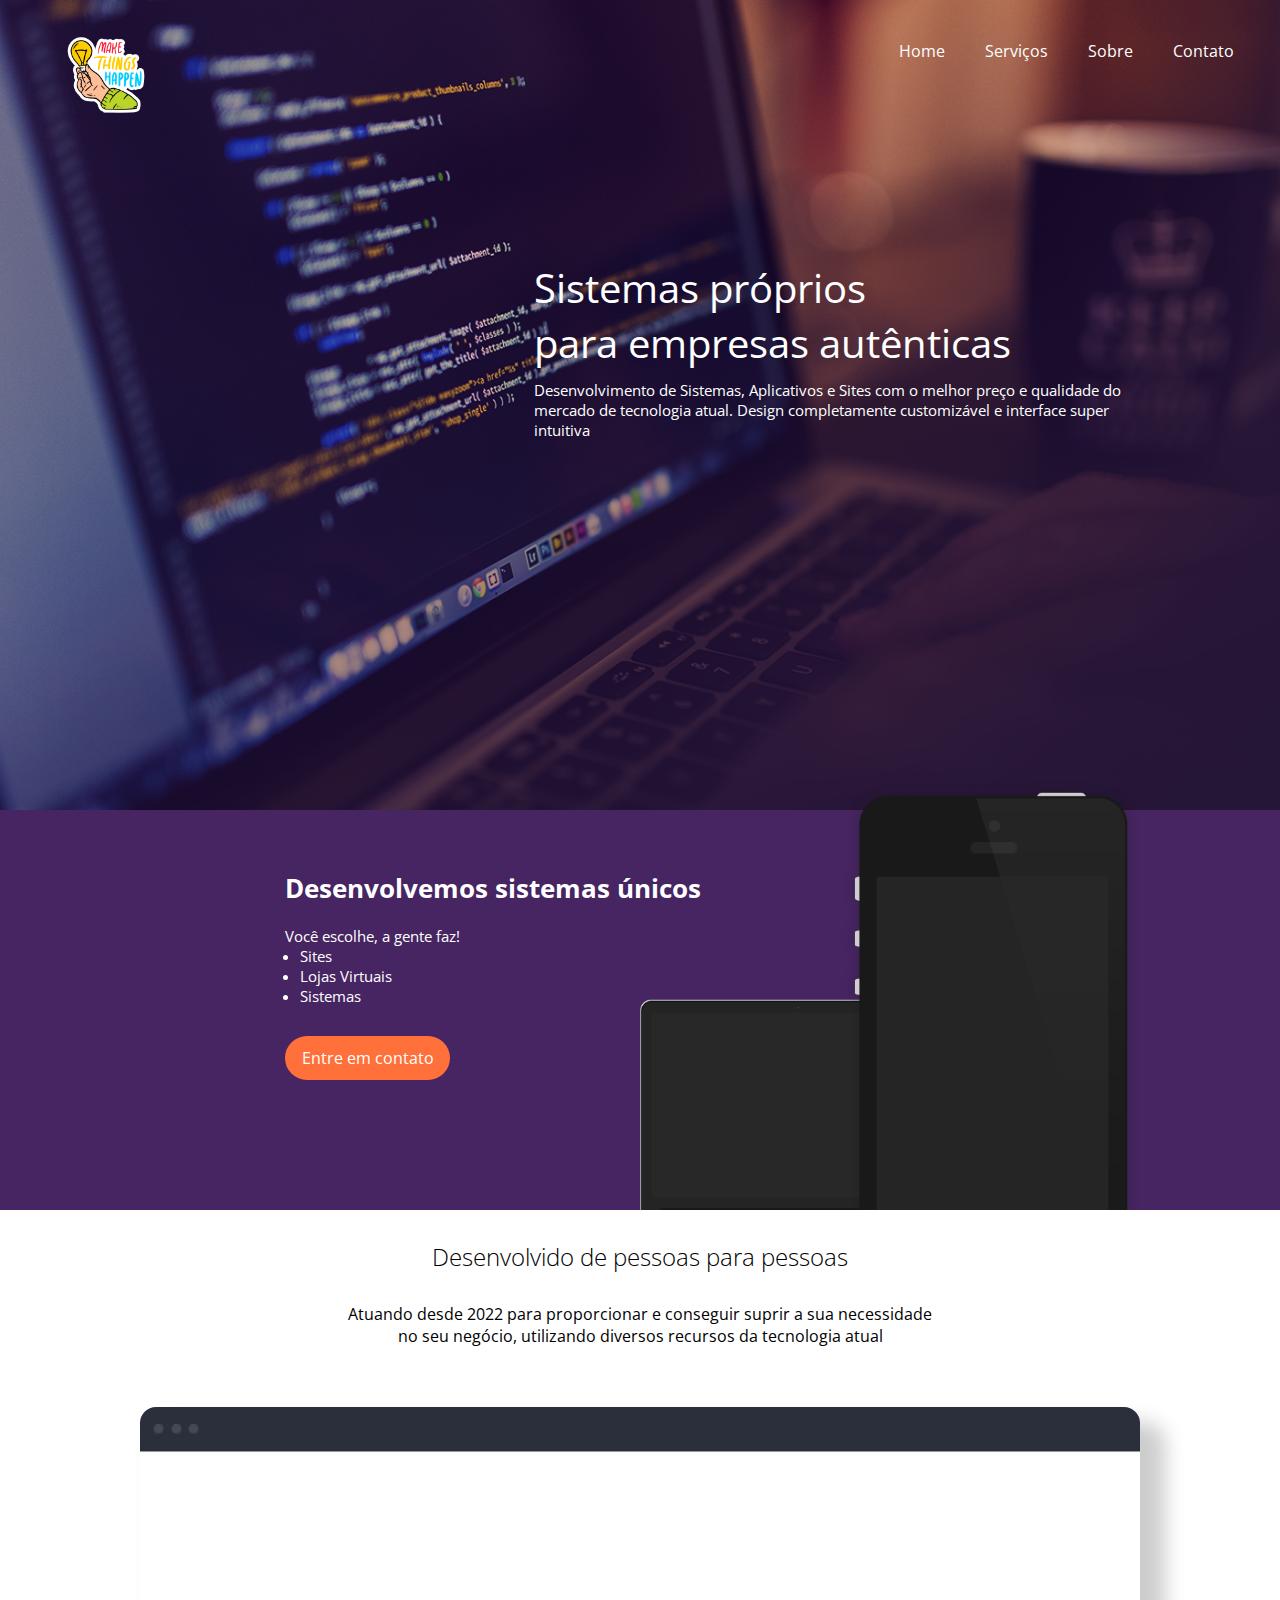
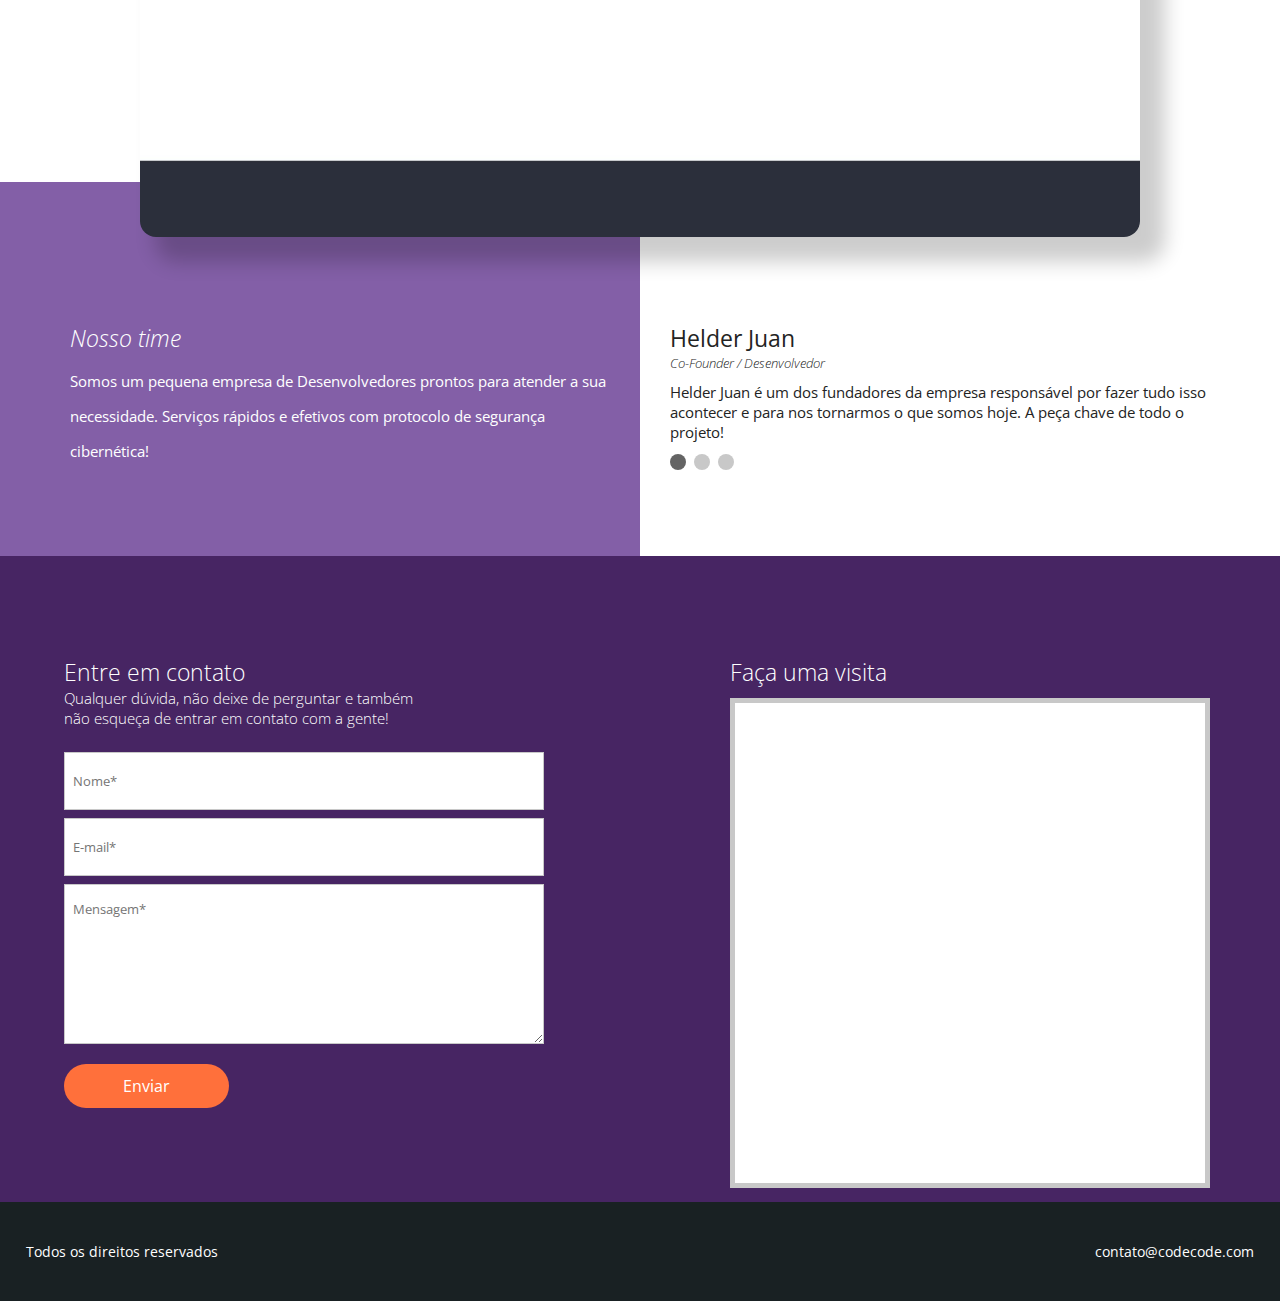
==== index.html @ 3af0b441 "Update index.html" ====
<!DOCTYPE html>
<html lang="en">
<head>
    <meta charset="UTF-8">
    <meta name="description" content="Descrição do meu site">
    <meta name="keywords" content="palavras,separadas,por,virgula">
    <meta name="author" content="Helder Juan">
    <meta name="viewport" content="
    width=device-width,initial-scale=1.0,maximum-scale=1.0">
    <meta http-equiv="X-UA-Compatible" content="IE=edge">
    <title>Make Things Happen - Início</title>
    <link rel="preconnect" href="https://fonts.googleapis.com">
    <link rel="preconnect" href="https://fonts.gstatic.com" crossorigin>
    <link href="https://fonts.googleapis.com/css2?family=Open+Sans:wght@300&display=swap" rel="stylesheet">
    <link rel="stylesheet" href="css/style.css">
    <link rel="icon" href="https://thenounproject.com/api/private/icons/1016567/edit/?backgroundShape=SQUARE&backgroundShapeColor=%23000000&backgroundShapeOpacity=0&exportSize=752&flipX=false&flipY=false&foregroundColor=%23000000&foregroundOpacity=1&imageFormat=png&rotation=0">
</head>
<body>
    <header>
        <div class="container">
        <div class="logo"></div><!-- logo -->
        <nav class="desktop-menu">
            <ul>
                <li><a href="">Home</a></li>
                <li><a href="">Serviços</a></li>
                <li><a href="">Sobre</a></li>
                <li><a href="">Contato</a></li>
            </ul><!-- lista -->
        </nav><!-- menu -->
        <nav class="mobile-menu">
            <ul>
                <li><a href="#">Home</a></li>
                <li><a href="#">Serviços</a></li>
                <li><a href="#">Sobre</a></li>
                <li><a href="#">Contato</a></li>
            </ul><!-- lista -->
        </nav><!-- menu -->
        <div class="clear"></div><!-- clear -->
        <div class="call-1">
            <h2>Sistemas próprios <br/>
            para empresas autênticas</h2>
            <p>Desenvolvimento de Sistemas, Aplicativos e Sites com o 
                melhor preço e qualidade do mercado de tecnologia atual. 
                Design completamente customizável e interface super intuitiva</p>
        </div><!-- call-1 -->
        </div><!-- container -->
    </header>

    <section class="section-1">
        <div class="container">
            <div class="text-section-1">
                <h2>Desenvolvemos sistemas únicos</h2>
                <p>Você escolhe, a gente faz!</p>
                <ul>
                    <li>Sites</li>
                    <li>Lojas Virtuais</li>
                    <li>Sistemas</li>
                </ul>
                <div><div class="btn-1-text">Entre em contato</div><!-- btn-1-text --></div><!-- div -->
            </div><!-- text-section1 -->
            <div class="device-section-1"></div><!-- device-section1 -->
            <div class="clear"></div><!-- clear -->
        </div><!-- container -->
    </section>

    <section class="section-2">
        <div class="container">
            <h2>Desenvolvido de pessoas para pessoas</h2>
            <p>Atuando desde 2022 para proporcionar e conseguir
                suprir a sua necessidade no seu negócio, utilizando
                diversos recursos da tecnologia atual</p>
            <img src="assets/mockup.jpg"/>
        </div><!-- container -->
    </section><!-- section-2 -->

    <section class="section-3">
        <div class="part-1">
        <div class="wraper-part-1">
            <h2>Nosso time</h2>
            <p>Somos um pequena empresa de Desenvolvedores
                prontos para atender a sua necessidade.
                Serviços rápidos e efetivos com protocolo de 
                segurança cibernética!</p>
        </div><!-- wraper-part-1 -->
        </div><!-- part-1 -->
        <div class="part-2">
            <div class="about-author">
            <div class="author-title">
            <div class="wraper-author-title">
                <h2>Helder Juan</h2>
                <p>Co-Founder / Desenvolvedor</p>
                </div><!-- wraper-author-title --> 
                <div class="author-img"></div><!-- author-img -->
            </div><!-- author-title -->
            <div class="author-text">
                <p>Helder Juan é um dos fundadores da empresa responsável por 
                    fazer tudo isso acontecer e para nos tornarmos o que somos hoje. 
                    A peça chave de todo o projeto!</p>
            </div><!-- author-text -->
            </div><!-- about-author -->
        <div class="slider-bullets">
            <span style="background-color: rgb(100,100,100)"></span>
            <span></span>
            <span></span>
        </div><!-- slider-bullets -->
        </div><!-- part-2 -->
        <div class="clear"></div><!-- clear -->
    </section><!-- section-3 -->

    <section class="section-4">
        <div class="container">
            <div class="form">
                <h2>Entre em contato</h2>
                <p>Qualquer dúvida, não deixe de perguntar e também não esqueça de 
                    entrar em contato com a gente!</p>
                <form>
                    <input type="text" name="nome" placeholder="Nome*" autocomplete="off" required>
                    <input type="text" name="email" placeholder="E-mail*" autocomplete="off" required>
                    <textarea name="mensagem" placeholder="Mensagem*" autocomplete="off" required></textarea>
                    <div class="clear"></div><!-- clear -->
                    <div><input type="submit" value="Enviar"></div>
                </form>
            </div><!-- form -->
            <div class="map-wraper">
                <h2>Faça uma visita</h2>
                <div class="map-wraper-3">
                <div class="map-wraper-2">
                    <iframe width="500" height="400" frameborder="0" scrolling="no" marginheight="0" marginwidth="0" class="map" id="gmap_canvas" src=
                    "https://maps.google.com/maps?width=500&amp;height=400&amp;hl=en&amp;q=R.%20Dr.%20Ribeiro%20de%20Almeida,%20323%20S%C3%A3o%20Paulo+(Encontre%20a%20gente!)&amp;t=&amp;z=15&amp;ie=UTF8&amp;iwloc=B&amp;output=embed"></iframe>
                </div><!-- map-wraper-2 -->
                </div><!-- map-wraper-3 -->
            </div><!-- map-wraper -->
        <div class="clear"></div><!-- clear -->
        </div><!-- container -->
    </section><!-- section-4 -->

    <footer>
        <div class="container">
        <p>Todos os direitos reservados</p>
        <p>contato@codecode.com</p>
        <div class="clear"></div><!-- clear -->
        </div><!-- container -->
    </footer>

</body>
<script src="./js/jquery.js"></script>
<script src="./js/script.js"></script>
</html>
---- css/style.css ----
* {
    margin: 0;
    padding: 0;
    box-sizing: border-box;
    font-family: 'Open Sans', sans-serif;
}

html, body {
    height: 100%;
}

.clear {
    clear: both;
}

.container {
    max-width: 1280px;
    margin: 0 auto;
}

header {
    padding: 40px 2%;
    background-image: url(../assets/bckg.png);
    background-size: cover;
    background-position: center;
    min-height: 800px;
    width: 100%;
    height: 90vh; /* 90% com base no tamanho da tela */
    /* Pode ser usado em qualquer momemento, independente de estar 
    dentro de uma div ou não - não tem herança 
    (única herança é o tamanho da tela)*/
}

header nav {
    float: right;
}

nav.mobile-menu {
    cursor: pointer;
    display: none;
    width: 32px;
    height: 32px;
    background-image: url(../assets/menu.png);
    background-size: 100% 100%;
}

nav.mobile-menu ul {
    display: none;
    background-color: white;
    position: absolute;
    width: 100%;
    left: 0;
    top: 80px;
    list-style-type: none;
    text-align: center;
}

nav.mobile-menu ul li {
    transition: 0.4s;
}

nav.mobile-menu ul li:hover {
    background-color: rgb(230,230,230);
}

nav.mobile-menu ul li a {
    padding: 8px 0;
    text-decoration: none;
    color: black;
    display: block;
    border-bottom: 1px solid black;
}

header .logo {
    position: relative;
    top: -5px;
    float: left;
    width: 160px;
    height: 80px;
    background-image: url(../assets/logo.png);
    background-position: center;
    background-size: contain;
    background-repeat: no-repeat;
    background-color: transparent;
}

header nav.desktop-menu ul {
    list-style-type: none;
}

header nav.desktop-menu li {
    float: left;
    padding: 0 20px;
}

header li a {
    text-decoration: none;
    color: white;
}

.call-1 {
    max-width: 600px;
    float: right;
    margin: 140px 120px;
}

.call-1 h2 {
    font-size: 40px;
    color: white;
    font-weight: normal;
}

.call-1 p {
    font-size: 15px;
    color: white;
    margin-top: 10px;
}

section.section-1 {
    width: 100%;
    background-color: #472562;
    padding: 0 2%;
    height: 400px;
}

section.section-1 .container {
    max-width: 1000px;
    height: calc(100% + 30px);
}

.text-section-1 {
    float: left;
    width: 50%;
    position: relative;
    left: 65px;
    color: white;
    margin-top: 60px;
    padding-left: 80px;
}

.text-section-1 h2 {
    font-weight: bold;
    font-size: 26px;
}

.text-section-1 p {
    margin-top: 20px;
    font-size: 15px;
}

.text-section-1 ul {
    list-style-position: outside;
    font-size: 15px;
    padding-left: 15px;
}

.text-section ul li {
    float: left;
    width: 100%;
    margin-top: 8px;
}

.device-section-1 {
    float: left;
    width: 50%;
    position: relative;
    top: -30px;
    height: 100%;
    background-image: url(../assets/device.png);
    background-repeat: no-repeat;
    background-size: 100% 100%;
}

.btn-1-text {
    background-color: #FF703B;
    width: 165px;
    height: 44px;
    font-size: 16px;
    color: white;
    cursor: pointer;
    margin-top: 30px;
    text-align: center;
    line-height: 44px; /* centralizar na vertical */
    border-radius: 30px;
}

.section-2 {
    padding-left: 2%;
    padding-right: 2%;
    background-color: white;
    text-align: center;
}

.section-2 .container {
    max-width: 1000px;
}

.section-2 h2 {
    font-weight: 300;
}

.section-2 p {
    margin-top: 30px;
    max-width: 600px;
    display: inline-block; /* é necessário pois por padrão o display é block */
}

.section-2 h2 p {
    color: #472663;
}

.section-2 img {
    position: relative;
    top: 60px;
    width: 100%;
    border-radius: 1rem;
    box-shadow: 20px 20px 20px 5px rgba(0,0,0,0.2);
}

.section-3 {
    width: 100%;
}

.part-1 {
    color: white;
    float: left;
    width: 50%;
    padding:140px 0 90px 0;
    background-color: #835FA7;
}

.part-1 h2 {
    font-weight: 300;
    font-style: italic;
    font-size: 23px;
}

.part-1 p {
    font-size: 15px;
    line-height: 35px;
    margin-top: 10px;
}

.wraper-part-1 {
    max-width: 600px;
    float: right;
    padding: 0 30px;
}

.part-2 {
    float: left;
    width: 50%;
    padding:140px 0 90px 0;
    background-color: white;
}

.about-author {
    float: left;
    max-width: 600px;
    padding-left: 30px;
}

.author-title {
    float: left;
    width: 100%;
}

.wraper-author-title {
    float: left;
}

.author-title h2 {
    padding-right: 20px;
    color: #232323;
    font-weight: 400;
    font-size: 23px;
}

.author-title p {
    font-size: 13px;
    color: #232323;
    font-style: italic;
    font-weight: 300;
}

.author-title .author-img {
    float: left;
    width: 40px;
    height: 40px;
    position: relative;
    top: -4px;
    border-radius: 20px;
    background-image: url(https://i.pinimg.com/originals/58/df/ae/58dfae343c0b0078546f3efda94e8cda.jpg);
    background-position: center;
    background-repeat: no-repeat;
    background-size: contain;
}

.author-text {
    float: left;
    width: 100%;
    margin-top: 10px;
    padding-right: 30px;
}

.author-text p {
    color: #232323;
    font-size: 15px;
}

.slider-bullets {
    float: left;
    width: 100%;
    margin-top: 12px;
    padding-left: 30px;
}

.slider-bullets span {
    cursor: pointer;
    width: 16px;
    height: 16px;
    float: left;
    margin-right: 8px;
    border-radius: 8px;
    background-color: rgb(200,200,200);
}

section.section-4 {
    background-color: #472563;
    padding: 100px 5%;
    position: relative;
    top: -4px;
}

.form {
    float: left;
    width: 50%;
    color: white;
}

.form h2 {
    font-size: 23px;
    font-weight: 300;
}

.form p {
    font-size: 15px;
    font-weight: 300;
    max-width: 400px;
    padding-right: 30px;
}

.form form {
    margin-top: 16px;
}

.form form input[type=text] {
    width: 90%;
    max-width: 480px;
    margin-top: 8px;
    height: 58px;
    padding-left: 8px;
    line-height: 58px;
    border: 1px solid rgb(200,200,200);
}

.form form textarea {
    width: 90%;
    margin-top: 8px;
    max-width: 480px;
    padding: 15px 8px;
    border: 1px solid rgb(200,200,200);
    height: 160px;
}

.form form input[type=submit] {
    background-color: #FF703B;
    width: 165px;
    height: 44px;
    font-size: 16px;
    color: white;
    cursor: pointer;
    margin-top: 15px;
    text-align: center;
    border-radius: 30px;
    border: 0;
}

.map-wraper {
    float: left;
    width: 50%;
    color: white;
    padding-left: 90px;
}

.map-wraper h2 {
    font-size: 23px;
    font-weight: 300;
}

.map {
    left: 0;
    top: 0;
    position: absolute;
    width: 100%;
    height: 100%;
}

.map-wraper-2 {
    position: absolute;
    left: 0;
    top: 0;
    width: 100%;
    padding-top: 100%;
    background-color: white;
    border: 5px solid rgb(200,200,200);
}

.map-wraper-3 {
    margin-top: 10px;
    width: 100%;
    max-width: 480px;
    position: relative;
}

footer {
    padding: 40px 2%;
    background-color: #192123;
    color: white;
    position: relative;
    top: -10px;
}

footer p:nth-of-type(1) {
    float: left;
    font-size: 14px;
}

footer p:nth-of-type(2) {
    float: right;
    font-size: 14px;
}

@media screen and (max-width:968px) {
    .call-1 {
        max-width: none;
        width: 100%;
        text-align: center;
        float: none;
        margin: 170px 0;
    }
    
    .call-1 h2 {
        font-size: 30px;
        color: white;
        font-weight: normal;
    }
    
    .call-1 p {
        font-size: 15px;
        color: white;
        margin-top: 10px;
    }
}

@media screen and (max-width: 900px) {

    header {
        padding: 40px 2%;
        width: 100%;
        height: auto;
        min-height: 90vh;
    }

    nav.desktop-menu {
        display: none;
    }

    nav.mobile-menu {
        display: block;
    }

    .call-1 {
        max-width: none;
        width: 100%;
        text-align: center;
        float: none;
        margin: 100px 0;
    }
    
    .call-1 h2 {
        font-size: 30px;
        color: white;
        font-weight: normal;
    }
    
    .call-1 p {
        font-size: 15px;
        color: white;
        margin-top: 10px;
    }
    
    section.section-1 {
        padding: 40px 2%;
        height: auto;
        text-align: center;
    }

    .text-section-1 {
        width: 100%;
        margin-top: 0;
        padding-left: 0;
        position: static;
        float: none;
        display: inline-block;
    }

    .text-section-1 ul {
        display: inline-block;
        margin-top: 20px;
    }

    .text-section-1 ul li {
        float: none;
        text-align: left;
    }

    .btn-1-text {
        display: inline-block;
    }

    .device-section-1 {
        display: none;
    }

    .section-2 {
        padding: 40px 2%;
    }

    section.section-4 .container {
        text-align: center;
    }

    .map-wraper {
        float: none;
        width: 100%;
        padding: 0 4%;
        margin-top: 40px;
    }

    .form {
        margin-top: -20px;
        float: none;
        width: 100%;
        padding: 0 4%;
    }

    .form p {
        display: inline-block;
    }

    .map-wraper-3 {
        margin-top: 10px;
        width: 80%;
        padding-top: 80%;
        display: inline-block;
        max-width: none;
        position: relative;
    }

    .map-wraper-2 {
        position: absolute;
        left: 0;
        top: 0;
        width: 100%;
        height: 100%;
        padding-top: 0;
    }
}

@media screen and (max-width: 600px) {

    .part-1 {
        width: 100%;
        padding: 40px 0;
    }
    
    .part-2 {
        width: 100%;
        padding: 40px 0;
    }

    .section-2 img {
        top: 16px;
        margin-top: 20px;
    }

    footer {
        text-align: center;
    }
    
    footer p:nth-of-type(1) {
        float: none;
    }
    
    footer p:nth-of-type(2) {
        float: none;
        margin-top: 10px;
    }
}
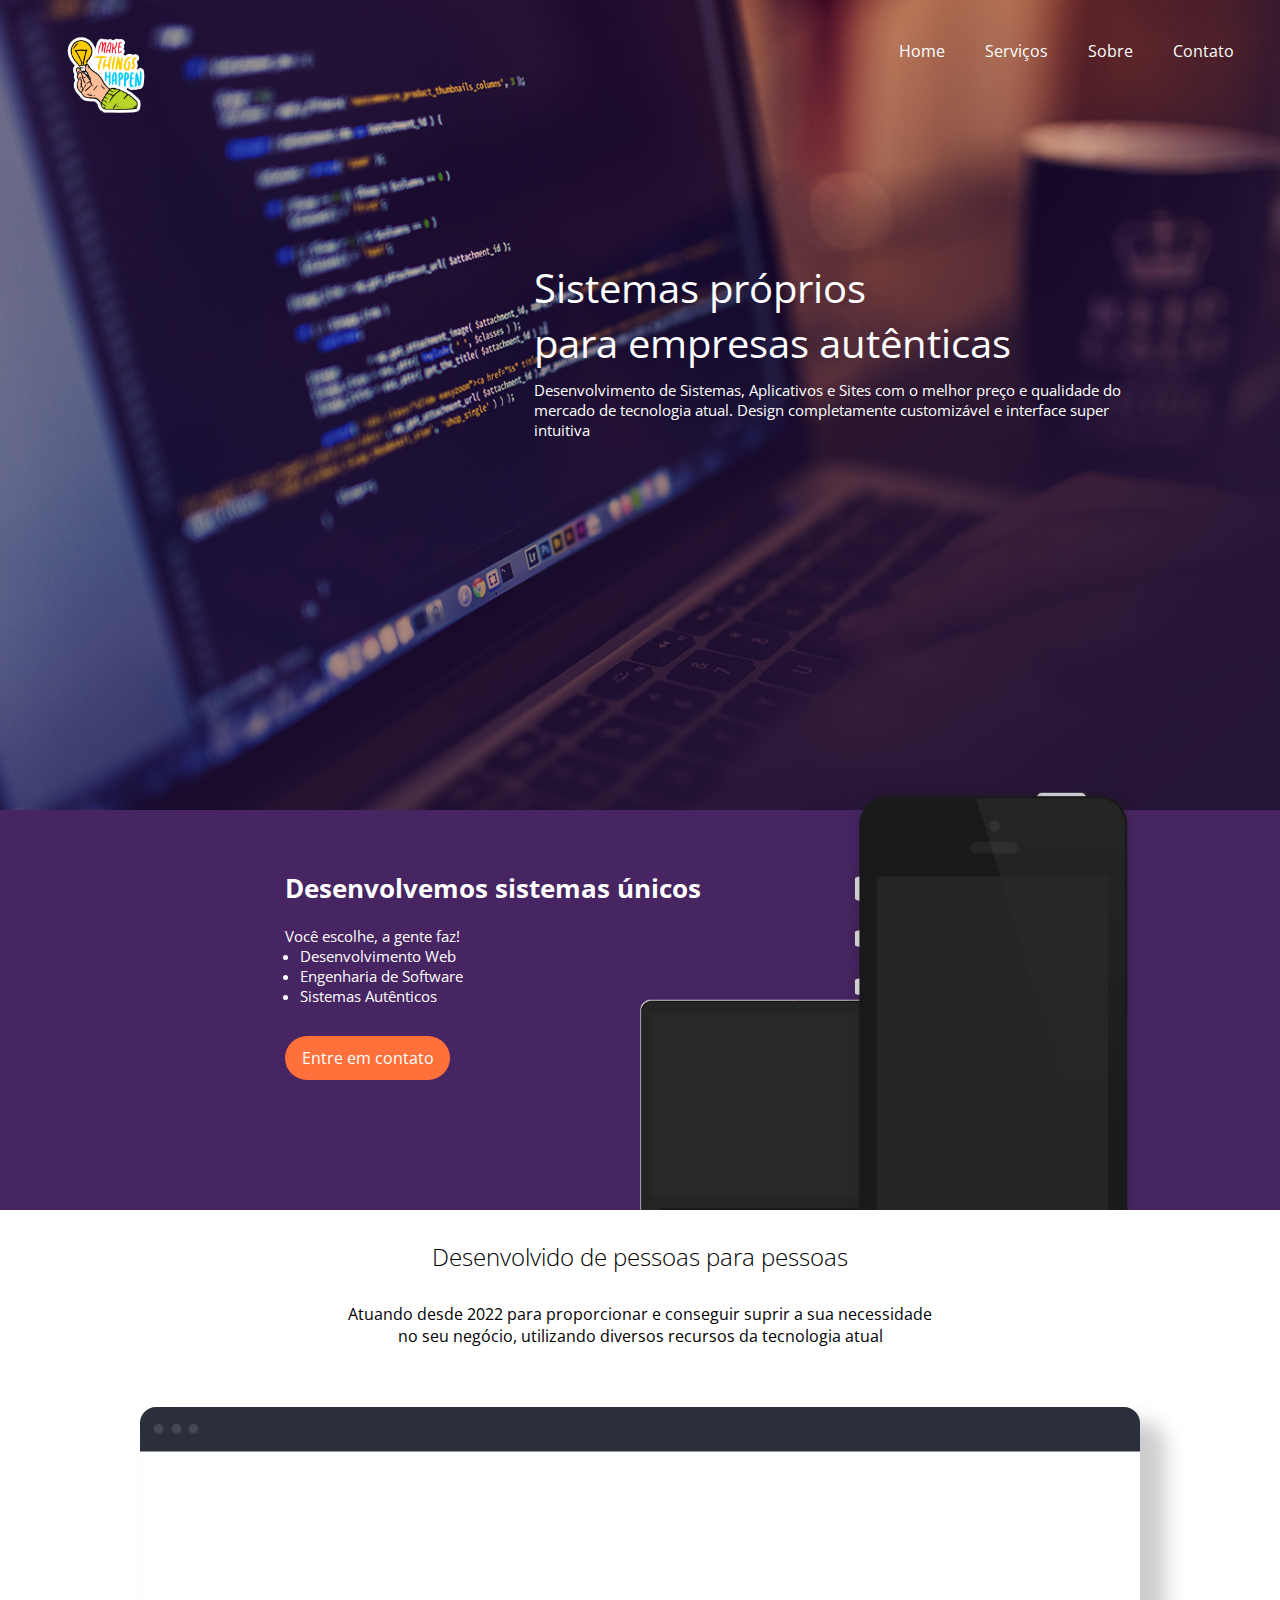
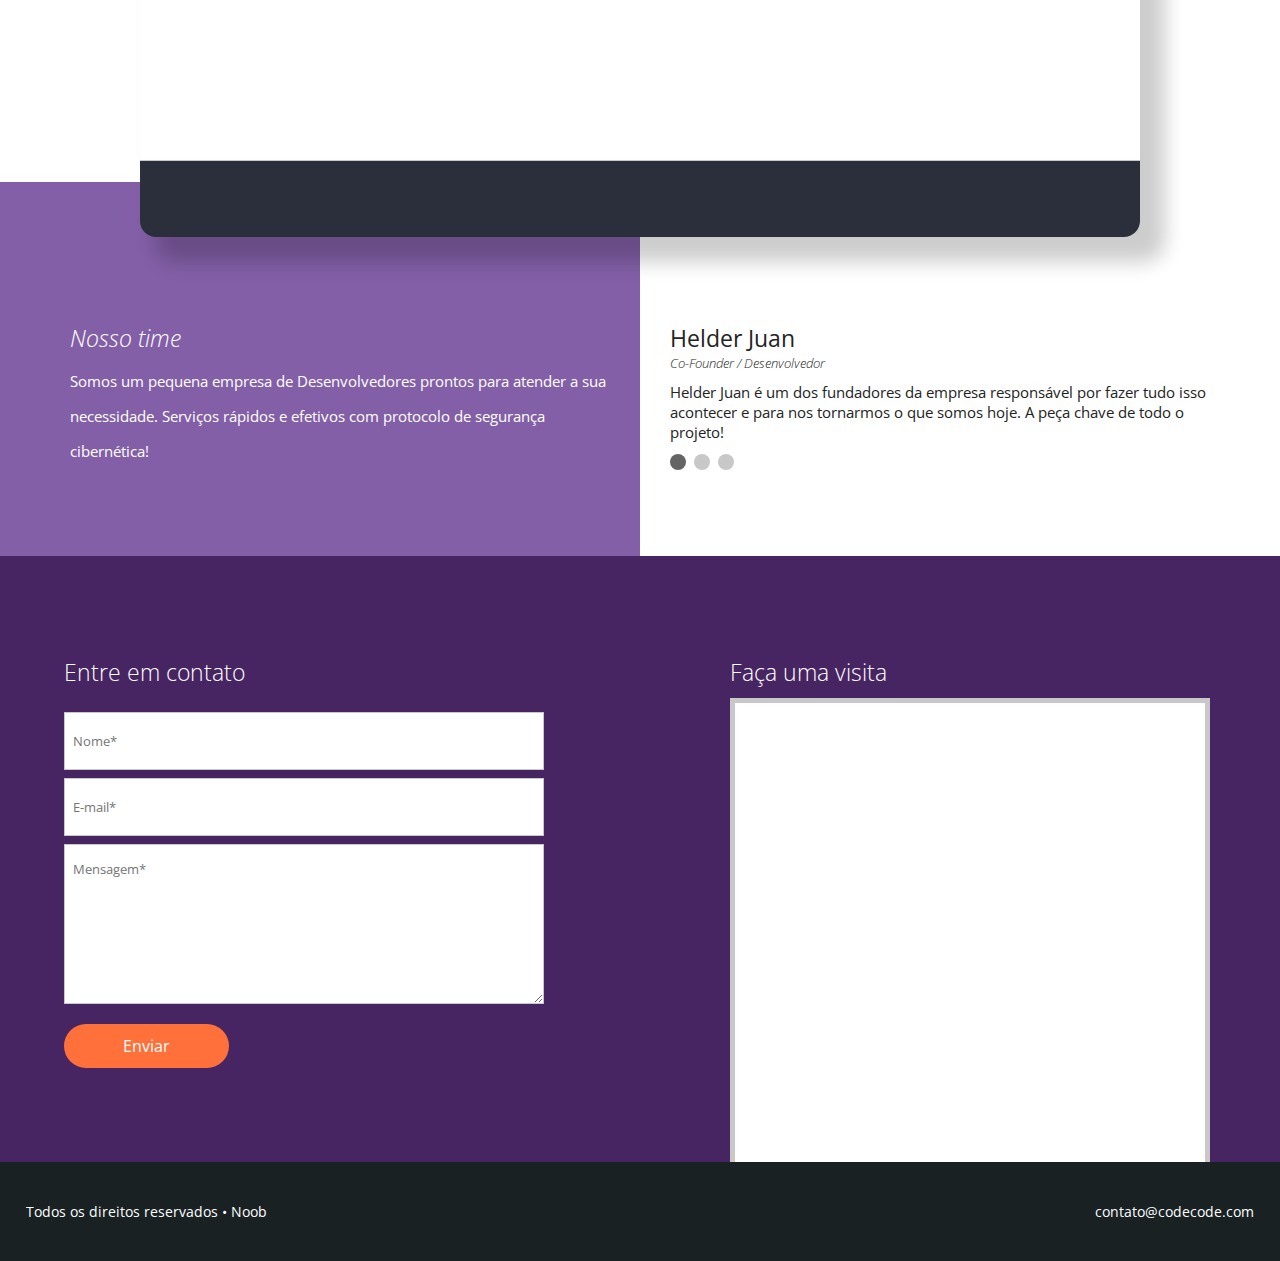
==== commit 6e97fa2c: "Update index.html" ====
--- a/index.html
+++ b/index.html
@@ -21,20 +21,20 @@
         <div class="logo"></div><!-- logo -->
         <nav class="desktop-menu">
             <ul>
-                <li><a href="">Home</a></li>
-                <li><a href="">Serviços</a></li>
-                <li><a href="">Sobre</a></li>
-                <li><a href="">Contato</a></li>
+                <li><a href="index.html">Home</a></li>
+                <li><a href="services.html">Serviços</a></li>
+                <li><a href="about.html">Sobre</a></li>
+                <li><a href="" id="contact">Contato</a></li>
             </ul><!-- lista -->
-        </nav><!-- menu -->
+        </nav><!-- desktop-menu -->
         <nav class="mobile-menu">
             <ul>
-                <li><a href="#">Home</a></li>
-                <li><a href="#">Serviços</a></li>
-                <li><a href="#">Sobre</a></li>
-                <li><a href="#">Contato</a></li>
+                <li><a href="index.html">Home</a></li>
+                <li><a href="services.html">Serviços</a></li>
+                <li><a href="about.html">Sobre</a></li>
+                <li><a id="mobile-contact">Contato</a></li>
             </ul><!-- lista -->
-        </nav><!-- menu -->
+        </nav><!-- mobile-menu -->
         <div class="clear"></div><!-- clear -->
         <div class="call-1">
             <h2>Sistemas próprios <br/>
@@ -52,9 +52,9 @@
                 <h2>Desenvolvemos sistemas únicos</h2>
                 <p>Você escolhe, a gente faz!</p>
                 <ul>
-                    <li>Sites</li>
-                    <li>Lojas Virtuais</li>
-                    <li>Sistemas</li>
+                    <li>Desenvolvimento Web</li>
+                    <li>Engenharia de Software</li>
+                    <li>Sistemas Autênticos</li>
                 </ul>
                 <div><div class="btn-1-text">Entre em contato</div><!-- btn-1-text --></div><!-- div -->
             </div><!-- text-section1 -->
@@ -111,8 +111,6 @@
         <div class="container">
             <div class="form">
                 <h2>Entre em contato</h2>
-                <p>Qualquer dúvida, não deixe de perguntar e também não esqueça de 
-                    entrar em contato com a gente!</p>
                 <form>
                     <input type="text" name="nome" placeholder="Nome*" autocomplete="off" required>
                     <input type="text" name="email" placeholder="E-mail*" autocomplete="off" required>
@@ -136,7 +134,7 @@
 
     <footer>
         <div class="container">
-        <p>Todos os direitos reservados</p>
+        <p>Todos os direitos reservados • Noob</p>
         <p>contato@codecode.com</p>
         <div class="clear"></div><!-- clear -->
         </div><!-- container -->
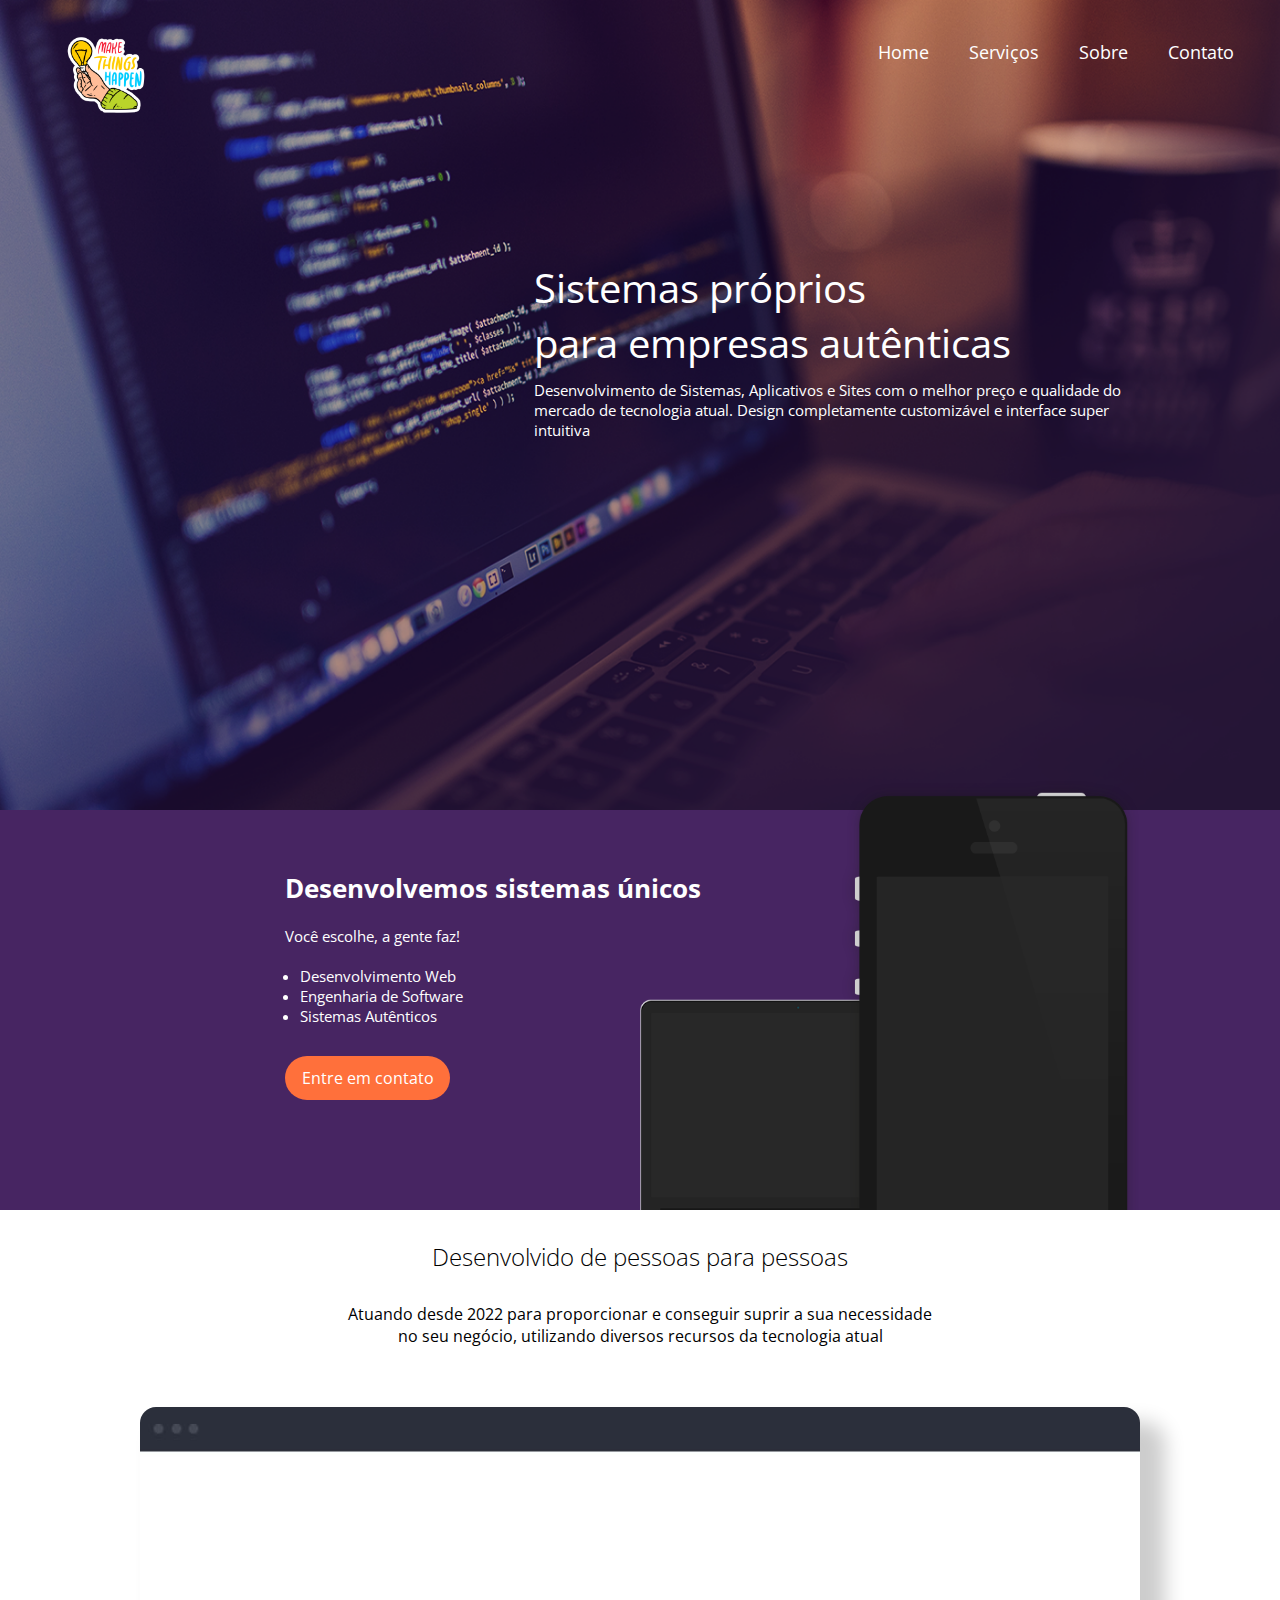
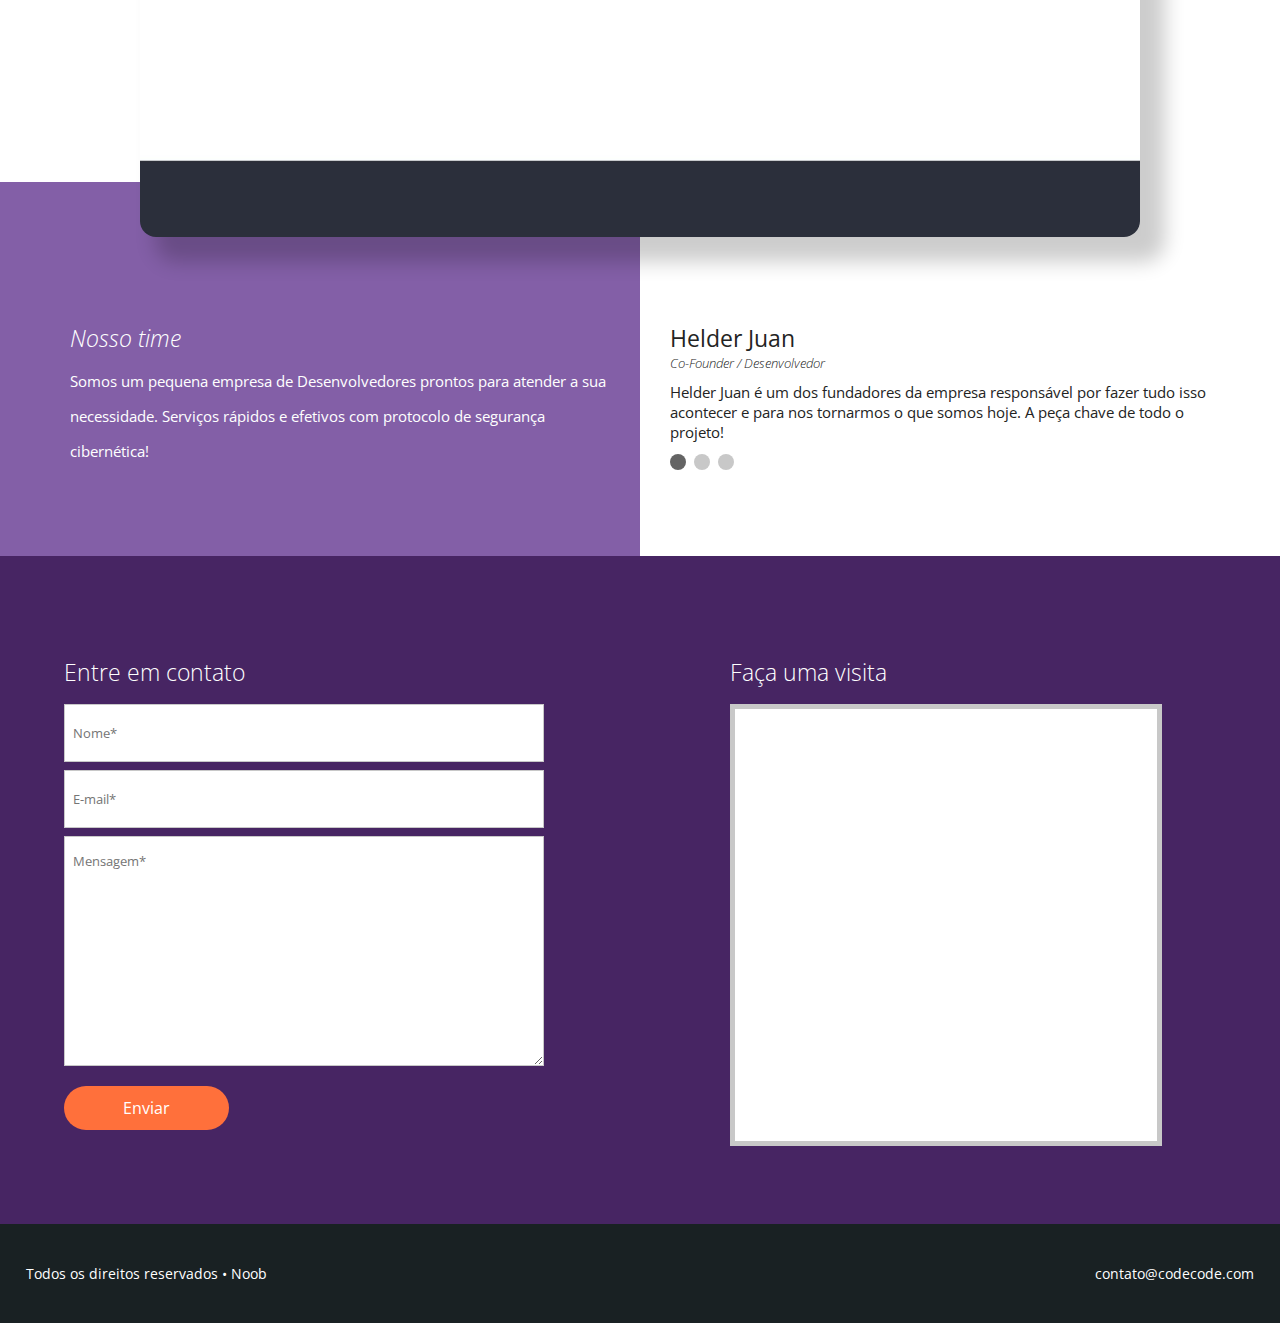
==== commit 8ea68d27: "Update index.html" ====
--- a/index.html
+++ b/index.html
@@ -56,7 +56,7 @@
                     <li>Engenharia de Software</li>
                     <li>Sistemas Autênticos</li>
                 </ul>
-                <div><div class="btn-1-text">Entre em contato</div><!-- btn-1-text --></div><!-- div -->
+                <div><div class="btn-1-text" id="button-contact">Entre em contato</div><!-- btn-1-text --></div><!-- div -->
             </div><!-- text-section1 -->
             <div class="device-section-1"></div><!-- device-section1 -->
             <div class="clear"></div><!-- clear -->
--- a/css/style.css
+++ b/css/style.css
@@ -46,7 +46,7 @@
 
 nav.mobile-menu ul {
     display: none;
-    background-color: white;
+    background-color: rgba(131,95,167,0.4);
     position: absolute;
     width: 100%;
     left: 0;
@@ -60,15 +60,14 @@
 }
 
 nav.mobile-menu ul li:hover {
-    background-color: rgb(230,230,230);
+    background-color: rgba(43, 7, 80, 0.4);
 }
 
 nav.mobile-menu ul li a {
     padding: 8px 0;
     text-decoration: none;
-    color: black;
+    color: white;
     display: block;
-    border-bottom: 1px solid black;
 }
 
 header .logo {
@@ -96,6 +95,7 @@
 header li a {
     text-decoration: none;
     color: white;
+    font-size: 18px;
 }
 
 .call-1 {
@@ -152,6 +152,7 @@
     list-style-position: outside;
     font-size: 15px;
     padding-left: 15px;
+    margin-top: 20px;
 }
 
 .text-section ul li {
@@ -351,7 +352,7 @@
 }
 
 .form form {
-    margin-top: 16px;
+    margin-top: 8px;
 }
 
 .form form input[type=text] {
@@ -370,7 +371,7 @@
     max-width: 480px;
     padding: 15px 8px;
     border: 1px solid rgb(200,200,200);
-    height: 160px;
+    height: 230px;
 }
 
 .form form input[type=submit] {
@@ -396,6 +397,7 @@
 .map-wraper h2 {
     font-size: 23px;
     font-weight: 300;
+    margin-bottom: 16px;
 }
 
 .map {
@@ -410,8 +412,8 @@
     position: absolute;
     left: 0;
     top: 0;
-    width: 100%;
-    padding-top: 100%;
+    width: 90%;
+    padding-top: 90%;
     background-color: white;
     border: 5px solid rgb(200,200,200);
 }
@@ -441,29 +443,167 @@
     font-size: 14px;
 }
 
-@media screen and (max-width:968px) {
-    .call-1 {
-        max-width: none;
-        width: 100%;
-        text-align: center;
-        float: none;
-        margin: 170px 0;
-    }
-    
-    .call-1 h2 {
-        font-size: 30px;
-        color: white;
-        font-weight: normal;
-    }
-    
-    .call-1 p {
-        font-size: 15px;
-        color: white;
-        margin-top: 10px;
-    }
-}
-
-@media screen and (max-width: 900px) {
+header .container :where(.call-2, .call-2-slider) {
+    max-width: 900px;
+    margin: 180px auto;
+    text-align: center;
+}
+
+header .container :where(.call-2 h2, .call-2-slider h2) {
+    font-size: 40px;
+    color: white;
+    font-weight: normal;
+}
+
+header .container .call-2-slider {
+    position: relative;
+    width: 100%;
+    height: 80%;
+    max-height: 700px;
+}
+
+header .container .call-2-slider h2 {
+    left: 50%;
+    top: 50%;
+    transform: translate(-50%,-50%);
+    -ms-transform: translate(-50%,-50%);
+    position: absolute;
+    max-width: 100%;
+    max-height: 100%;
+    display: none;
+}
+
+section.services-desc {
+    width: 100%;
+    background-color: #472562;
+    padding: 0 4%;
+}
+
+section.services-desc .container {
+    max-width: 1000px;
+}
+
+section.services-desc .container .desc-text {
+    text-align: center;
+}
+
+section.services-desc .container .desc-text h2 {
+    padding: 8px;
+}
+
+section.services-desc .container .desc-text:nth-of-type(1) {
+    padding-top: 40px;
+}
+
+section.services-desc .container .desc-text:nth-of-type(3) {
+    padding-bottom: 40px;
+}
+
+section.services-desc .container .desc-text p {
+    text-align: left;
+    padding: 20px;
+}
+
+section.services-desc .container .desc-text :where(h2, p) {
+    color: white;
+}
+
+section.our-tech {
+    width: 100%;
+    padding: 0 4%;
+}
+
+section.our-tech .container {
+    max-width: 900px;
+    margin: 40px auto;
+}
+
+section.our-tech .container .tech-text {
+    text-align: center;
+    margin-bottom: 20px;
+}
+
+section.our-tech .container .techs-img {
+    display: block;
+}
+
+section.our-tech .container .techs-img .img-tech {
+    text-align: center;
+}
+
+section.our-tech .container .techs-img .img-tech img {
+    width: 64px;
+    height: 64px;
+    margin: 20px;
+}
+
+section.web-tech {
+    width: 100%;
+}
+
+section.web-tech .tech-wrapper {
+    display: flex;
+    text-align: center;
+}
+
+section.web-tech .tech-wrapper .front-tech {
+    width: 50%;
+    background-color: #ccc;
+}
+
+section.web-tech .tech-wrapper .back-tech {
+    width: 50%;
+    background-color: #835FA7;
+}
+
+section.web-tech .tech-wrapper h2 {
+    margin-bottom: 10px;
+}
+
+section.web-tech .tech-wrapper p {
+    font-size: 16px;
+    text-align: left;
+}
+
+section.web-tech .tech-wrapper .back-tech h2, .back-tech p {
+    color: white;
+}
+
+section.web-tech .tech-wrapper :where(.front-tech, .back-tech) {
+    padding: 40px 4%;
+}
+
+section.about-desc {
+    width: 100%;
+    background-size: cover;
+    background-repeat: no-repeat;
+    background-position: center;
+    background-image: url(https://images.template.net/93389/white-aesthetic-background-l6pow.png);
+    animation: animate 10s linear infinite;
+}
+
+section.about-desc .container {
+    max-width: 1000px;
+    padding: 40px 4%;
+}
+
+section.about-desc .container .about-text-wrapper {
+    display: flex;
+}
+
+section.about-desc .container .about-text-wrapper .about-text {
+    width: 50%;
+}
+
+section.about-desc .container .about-text-wrapper .wrapper-side {
+    width: 50%;
+}
+
+section.about-desc .container .about-text-wrapper .about-text h2 {
+    margin-bottom: 8px;
+}
+
+@media screen and (max-width: 1100px) {
 
     header {
         padding: 40px 2%;
@@ -576,6 +716,50 @@
         height: 100%;
         padding-top: 0;
     }
+
+    header .container :where(.call-2, .call-2-slider) {
+        margin: 90px auto;
+    }
+
+    header .container :where(.call-2 h2, .call-2-slider h2) {
+        font-size: 35px;
+    }
+}
+
+@media screen and (max-width: 830px) {
+    header .container :where(.call-2 h2, .call-2-slider h2) {
+        font-size: 25px;
+    }
+
+    section.web-tech .tech-wrapper {
+        display: inline-block;
+    }
+
+    section.web-tech .tech-wrapper .front-tech {
+        width: 100%;
+        text-align: left;
+    }
+    
+    section.web-tech .tech-wrapper .back-tech {
+        width: 100%;
+        text-align: left;
+    }
+
+    section.about-desc .container .about-text-wrapper {
+        display: inline-block;
+    }
+    
+    section.about-desc .container .about-text-wrapper .about-text {
+        width: 100%;
+    }
+
+    section.about-desc .container .about-text-wrapper .about-text h2 {
+        margin-bottom: 4px;
+    }
+
+    section.about-desc .container .about-text-wrapper .about-text p {
+        margin-bottom: 20px;
+    }
 }
 
 @media screen and (max-width: 600px) {
@@ -607,4 +791,27 @@
         float: none;
         margin-top: 10px;
     }
+}
+
+@keyframes animate  {
+    0% {
+        background-position: left;
+    }
+
+    25% {
+        background-position: center;
+    }
+
+    50% {
+        background-position: right;
+    }
+
+    75% {
+        background-position: center;
+    }
+
+    100% {
+        background-position: left;
+    }
+
 }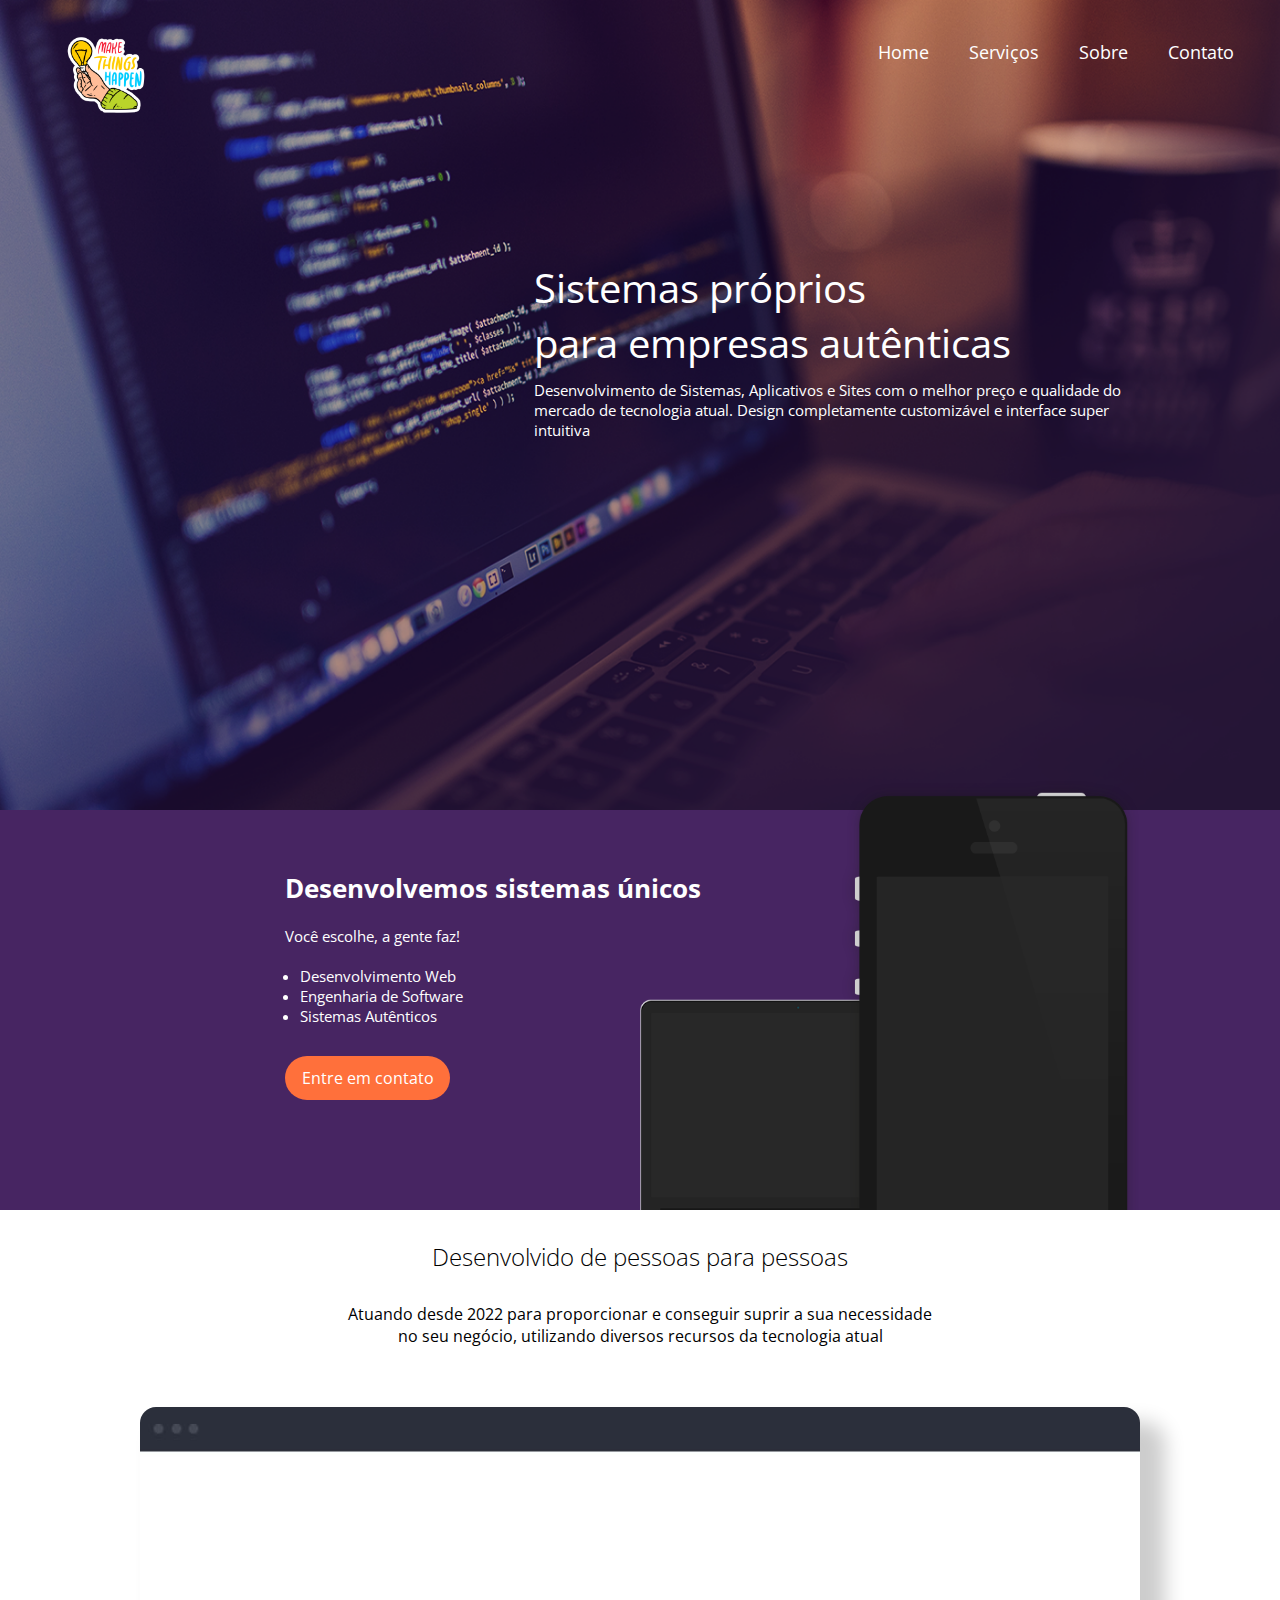
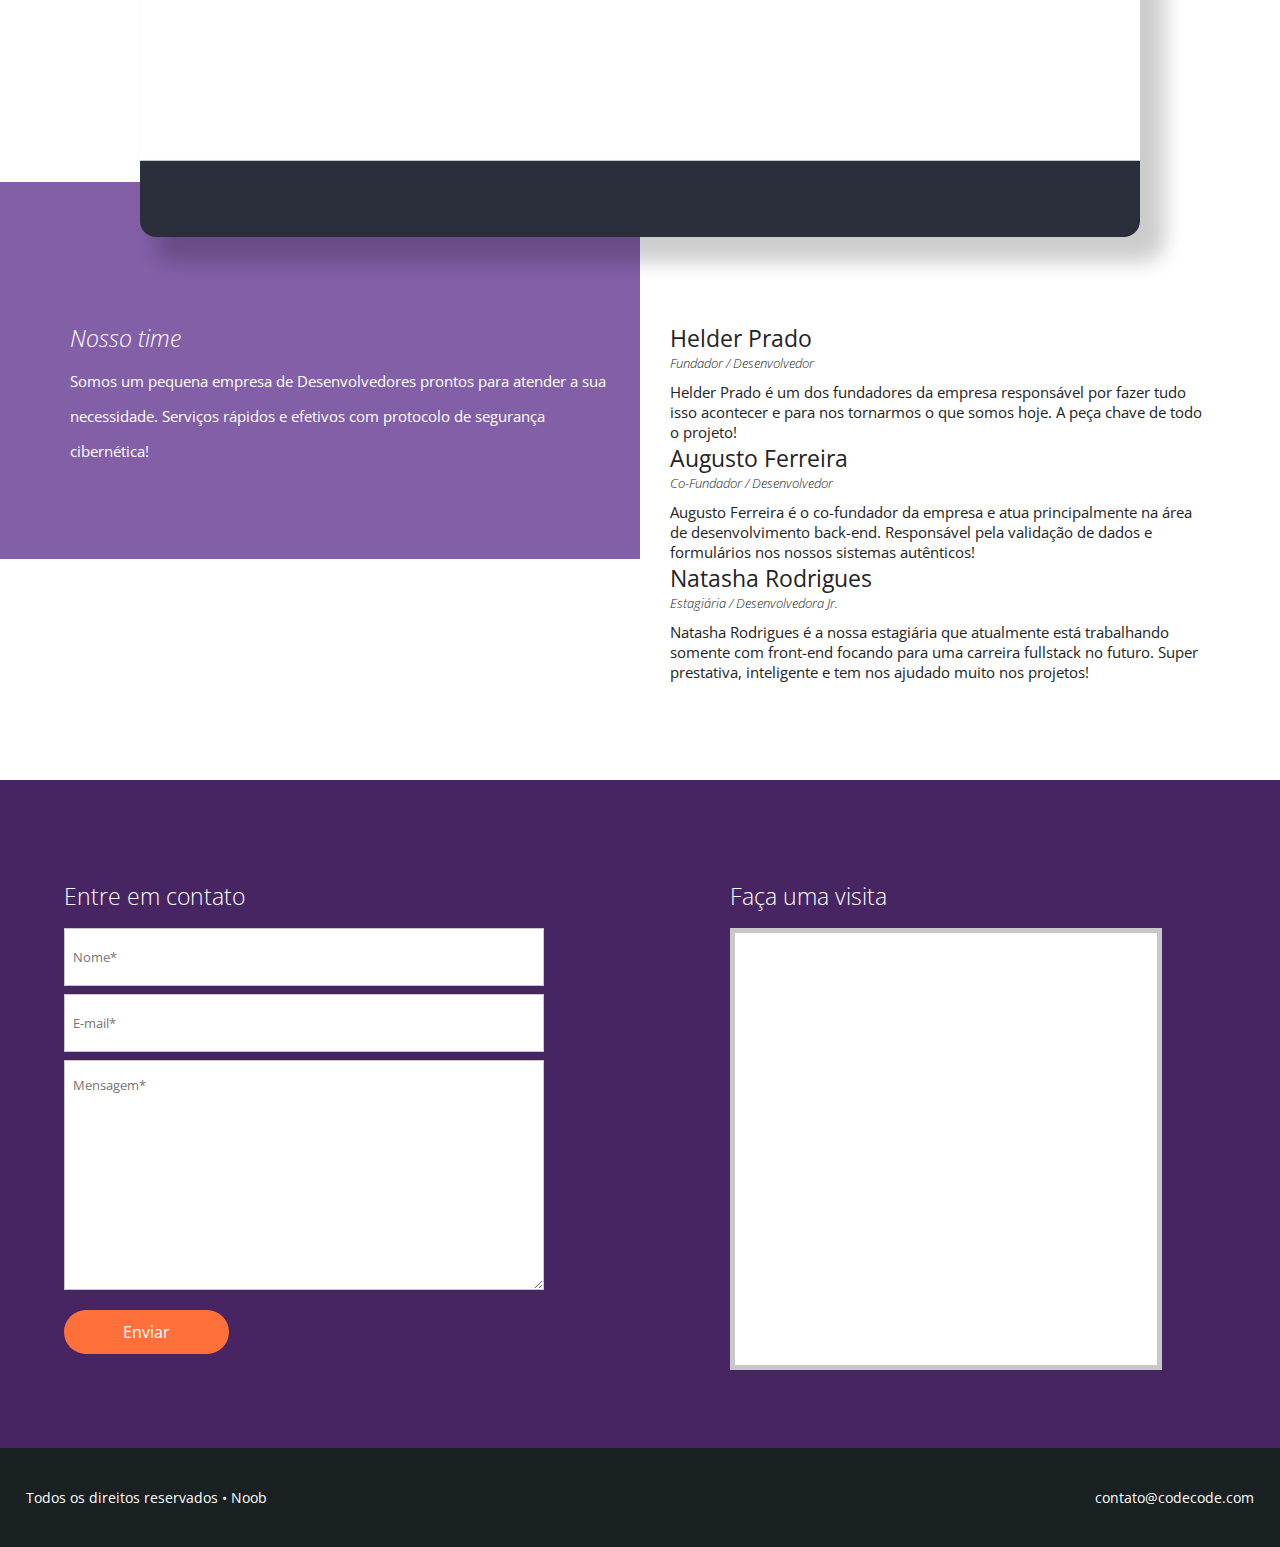
==== commit 970ab5c5: "Update index.html" ====
--- a/index.html
+++ b/index.html
@@ -1,5 +1,5 @@
 <!DOCTYPE html>
-<html lang="en">
+<html lang="pt-BR">
 <head>
     <meta charset="UTF-8">
     <meta name="description" content="Descrição do meu site">
@@ -84,25 +84,53 @@
         </div><!-- wraper-part-1 -->
         </div><!-- part-1 -->
         <div class="part-2">
-            <div class="about-author">
-            <div class="author-title">
-            <div class="wraper-author-title">
-                <h2>Helder Juan</h2>
-                <p>Co-Founder / Desenvolvedor</p>
-                </div><!-- wraper-author-title --> 
-                <div class="author-img"></div><!-- author-img -->
-            </div><!-- author-title -->
-            <div class="author-text">
-                <p>Helder Juan é um dos fundadores da empresa responsável por 
-                    fazer tudo isso acontecer e para nos tornarmos o que somos hoje. 
-                    A peça chave de todo o projeto!</p>
-            </div><!-- author-text -->
-            </div><!-- about-author -->
-        <div class="slider-bullets">
-            <span style="background-color: rgb(100,100,100)"></span>
-            <span></span>
-            <span></span>
-        </div><!-- slider-bullets -->
+            <div class="scroll-team">
+                <div class="scroll-wrapper">
+                    <div class="about-author">
+                    <div class="author-title">
+                    <div class="wraper-author-title">
+                        <h2>Helder Prado</h2>
+                        <p>Fundador / Desenvolvedor</p>
+                    </div><!-- wraper-author-title --> 
+                    <div class="author-img one"></div><!-- author-img -->
+                    </div><!-- author-title -->
+                    <div class="author-text">
+                        <p>Helder Prado é um dos fundadores da empresa responsável por 
+                            fazer tudo isso acontecer e para nos tornarmos o que somos hoje. 
+                            A peça chave de todo o projeto!</p>
+                    </div><!-- author-text -->
+                    </div><!-- about-author -->
+                    <div class="about-author">
+                    <div class="author-title">
+                    <div class="wraper-author-title">
+                        <h2>Augusto Ferreira</h2>
+                        <p>Co-Fundador / Desenvolvedor</p>
+                    </div><!-- wraper-author-title --> 
+                    <div class="author-img two"></div><!-- author-img -->
+                    </div><!-- author-title -->
+                    <div class="author-text">
+                        <p>Augusto Ferreira é o co-fundador da empresa e atua principalmente
+                            na área de desenvolvimento back-end. Responsável pela validação 
+                            de dados e formulários nos nossos sistemas autênticos!</p>
+                    </div><!-- author-text -->
+                    </div><!-- about-author -->
+                    <div class="about-author">
+                    <div class="author-title">
+                    <div class="wraper-author-title">
+                        <h2>Natasha Rodrigues</h2>
+                        <p>Estagiária / Desenvolvedora Jr.</p>
+                    </div><!-- wraper-author-title --> 
+                    <div class="author-img three"></div><!-- author-img -->
+                    </div><!-- author-title -->
+                    <div class="author-text">
+                        <p>Natasha Rodrigues é a nossa estagiária que atualmente está trabalhando
+                            somente com front-end focando para uma carreira fullstack no futuro.
+                            Super prestativa, inteligente e tem nos ajudado muito nos projetos!</p>
+                    </div><!-- author-text -->
+                    </div><!-- about-author -->
+                </div><!-- scroll-wrapper -->
+            </div><!-- scroll-team -->
+        <div class="slider-bullets"></div><!-- slider-bullets -->
         </div><!-- part-2 -->
         <div class="clear"></div><!-- clear -->
     </section><!-- section-3 -->
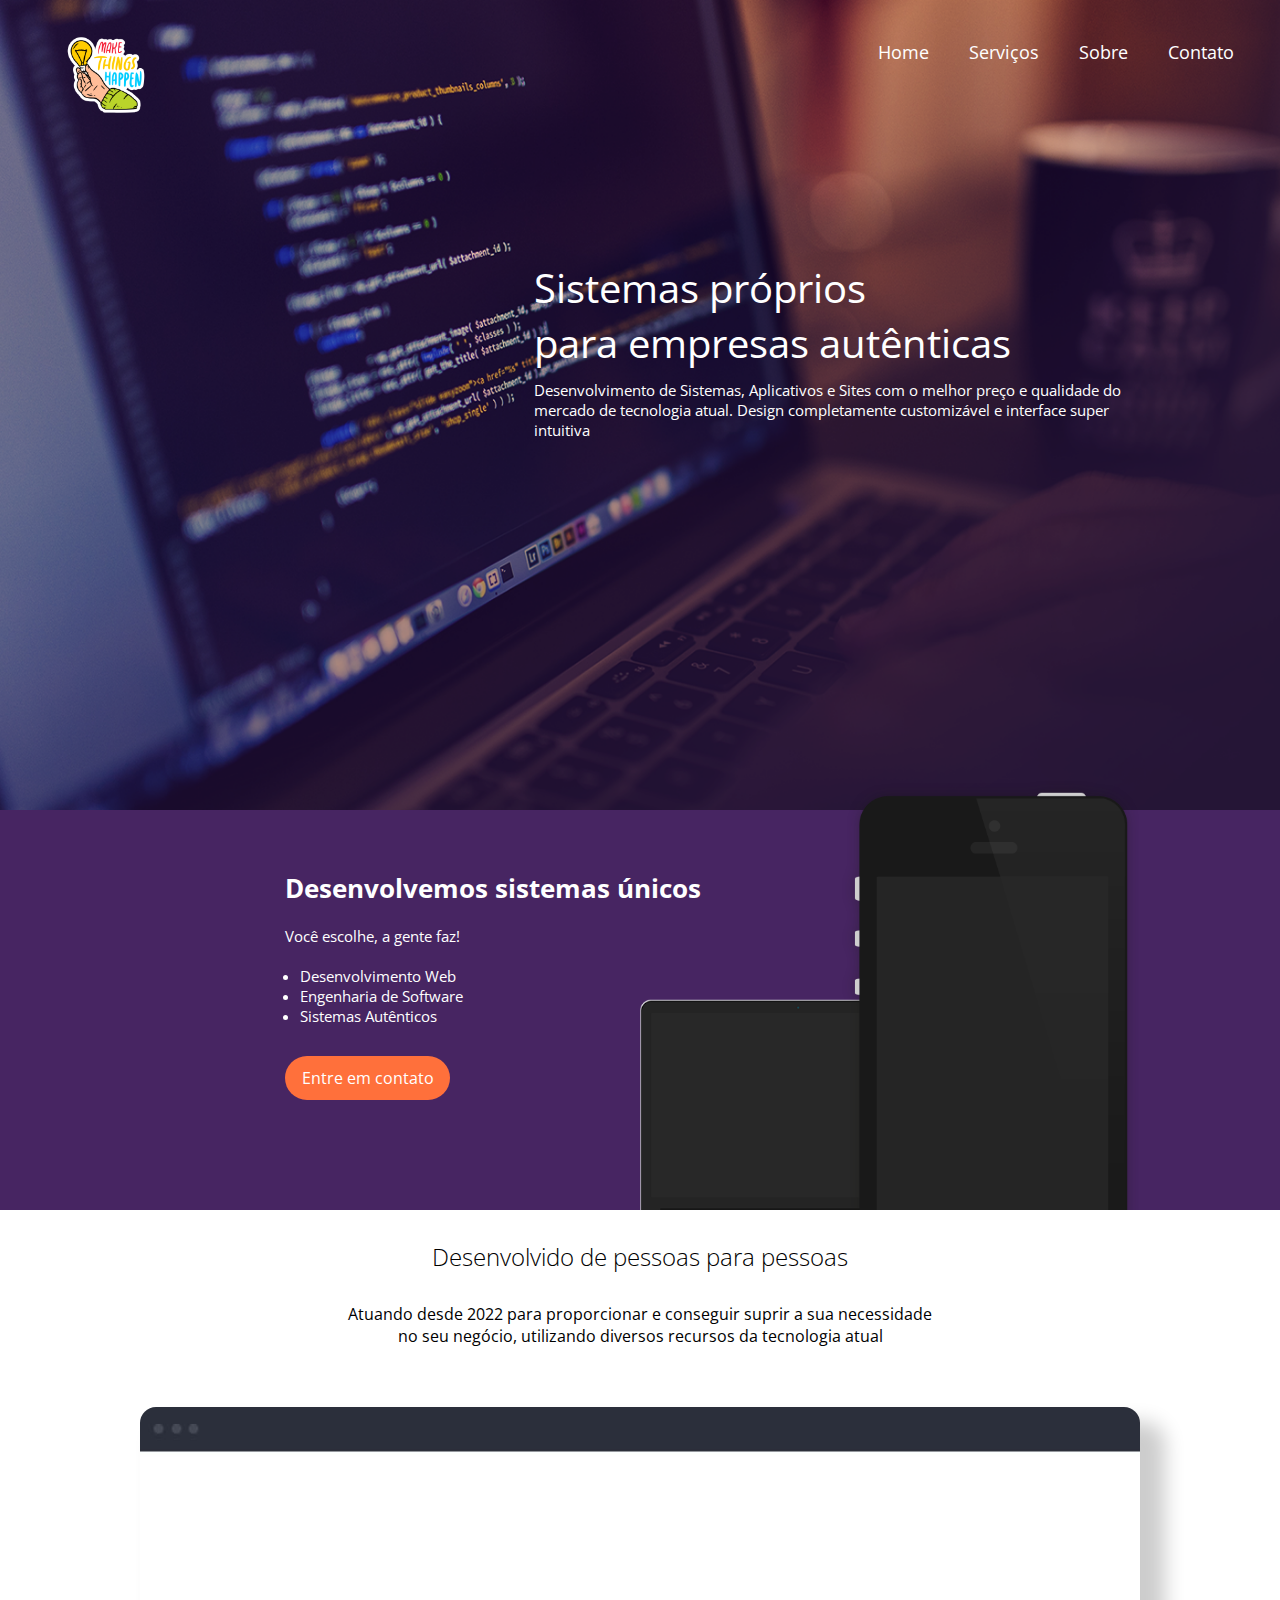
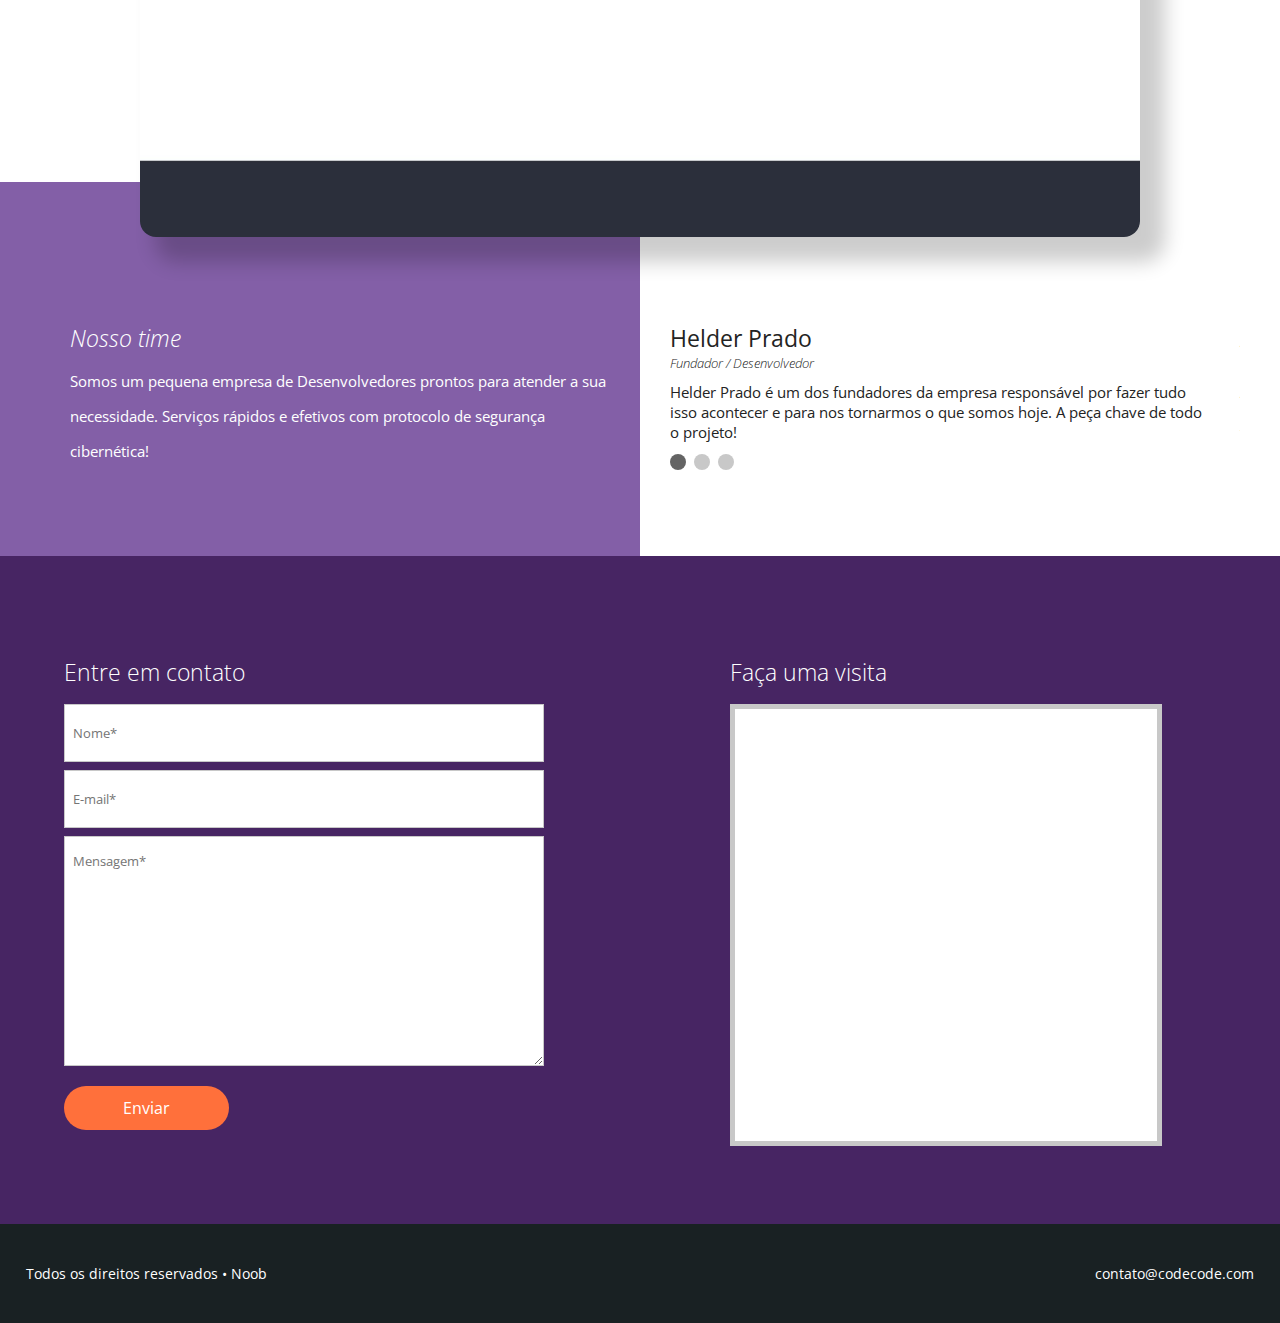
==== commit 3cce3a86: "Update index.html" ====
--- a/index.html
+++ b/index.html
@@ -170,5 +170,7 @@
 
 </body>
 <script src="./js/jquery.js"></script>
+<script src="./js/slick.js"></script>
+<script src="./js/slider.js"></script>
 <script src="./js/script.js"></script>
-</html>+</html>
--- a/css/style.css
+++ b/css/style.css
@@ -255,10 +255,19 @@
     background-color: white;
 }
 
-.about-author {
-    float: left;
+.scroll-team {
     max-width: 600px;
     padding-left: 30px;
+    overflow: hidden;
+}
+
+.scroll-wrapper {
+    width: 100%;
+}
+
+.about-author {
+    float: left;
+    width: 100%;
 }
 
 .author-title {
@@ -286,12 +295,28 @@
 
 .author-title .author-img {
     float: left;
-    width: 40px;
-    height: 40px;
+    width: 38px;
+    height: 38px;
     position: relative;
-    top: -4px;
-    border-radius: 20px;
+    border-radius: 19px;
+}
+
+.author-title .one {
     background-image: url(https://i.pinimg.com/originals/58/df/ae/58dfae343c0b0078546f3efda94e8cda.jpg);
+    background-position: center;
+    background-repeat: no-repeat;
+    background-size: contain;
+}
+
+.author-title .two {
+    background-image: url(https://static.wikia.nocookie.net/hunterxhunter/images/2/29/Hisoka_Morow_YC_Portrait.png/revision/latest?cb=20190123172039);
+    background-position: center;
+    background-repeat: no-repeat;
+    background-size: contain;
+}
+
+.author-title .three {
+    background-image: url(https://static.wikia.nocookie.net/hunterxhunter/images/9/9e/HxH2011_EP53_Shizuku_Portrait.png/revision/latest?cb=20230122061315);
     background-position: center;
     background-repeat: no-repeat;
     background-size: contain;
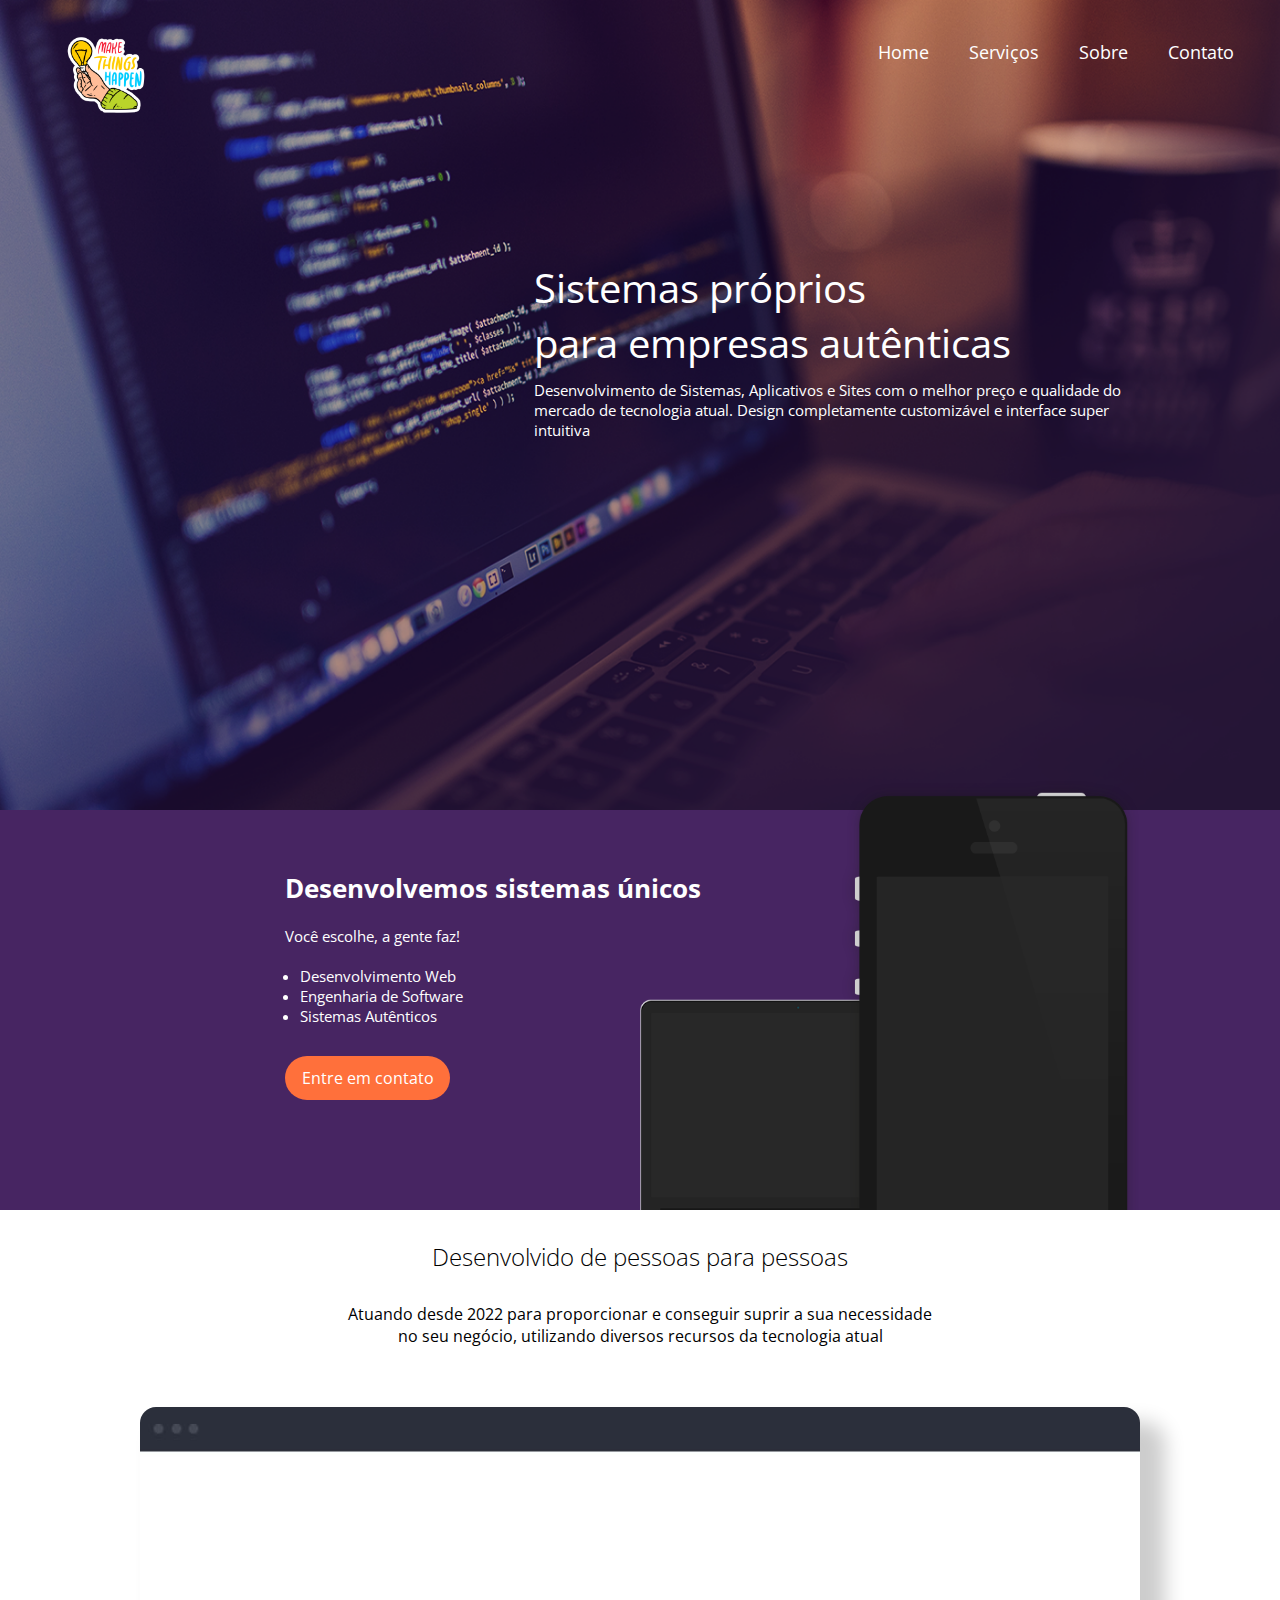
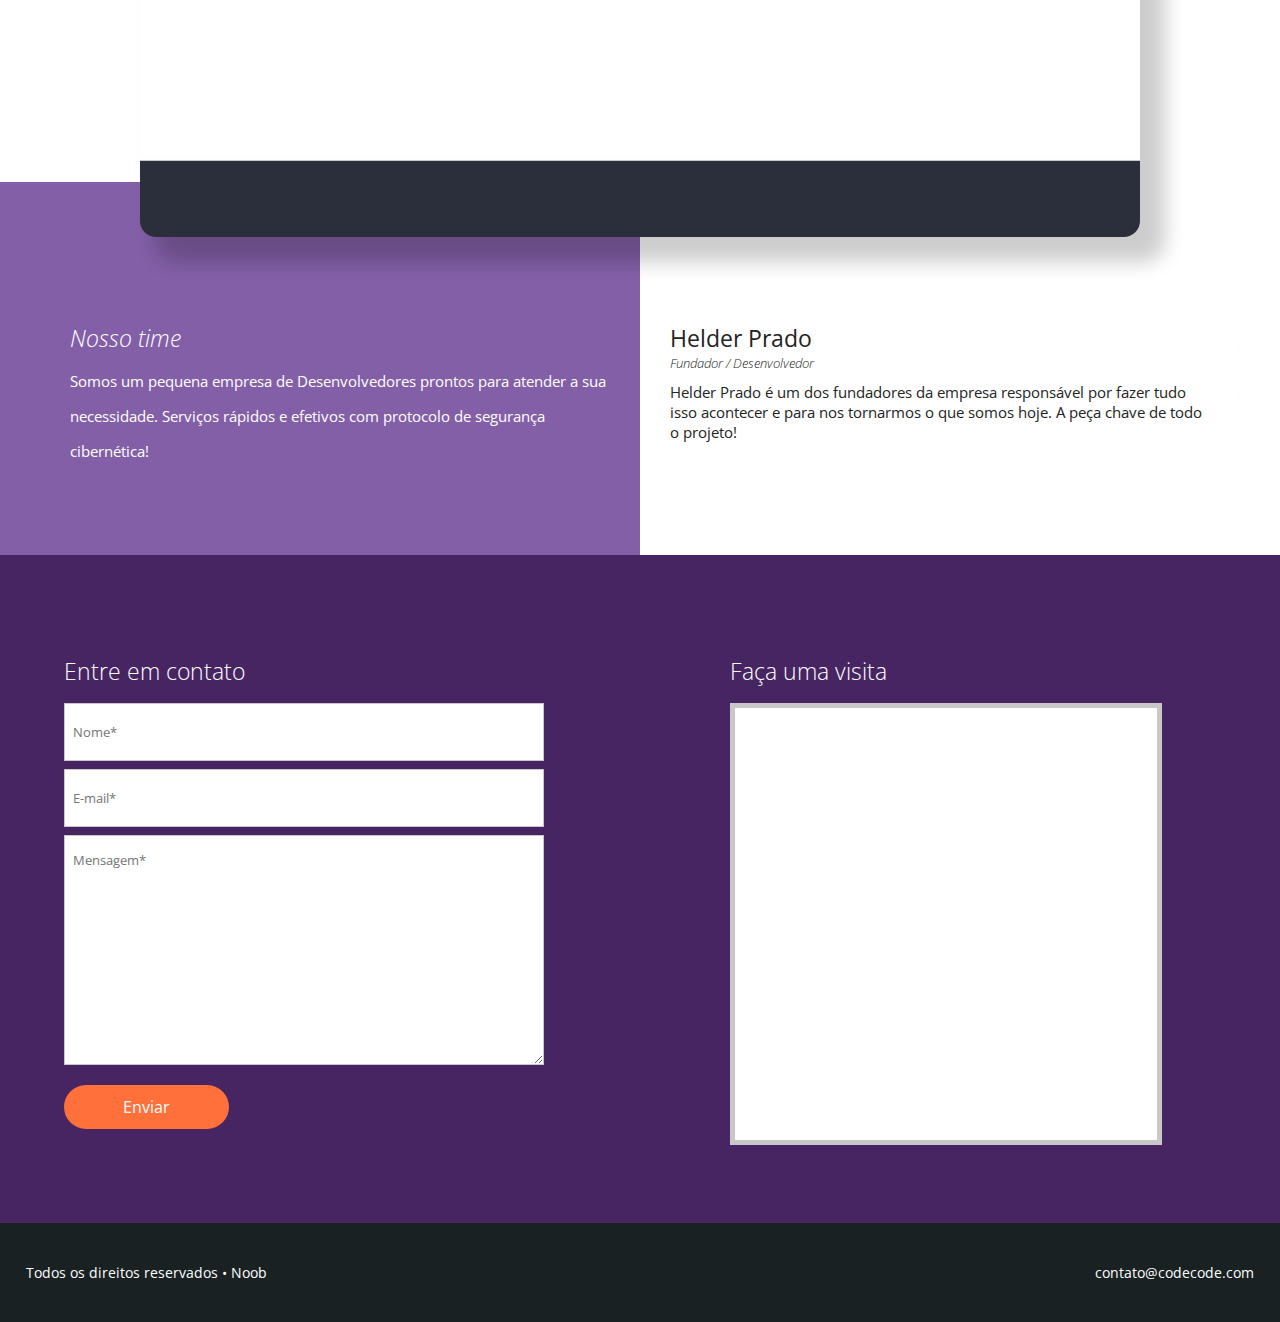
==== commit e27ce8da: "Update index.html" ====
--- a/index.html
+++ b/index.html
@@ -12,6 +12,7 @@
     <link rel="preconnect" href="https://fonts.googleapis.com">
     <link rel="preconnect" href="https://fonts.gstatic.com" crossorigin>
     <link href="https://fonts.googleapis.com/css2?family=Open+Sans:wght@300&display=swap" rel="stylesheet">
+    <link rel="stylesheet" href="css/slick.css">
     <link rel="stylesheet" href="css/style.css">
     <link rel="icon" href="https://thenounproject.com/api/private/icons/1016567/edit/?backgroundShape=SQUARE&backgroundShapeColor=%23000000&backgroundShapeOpacity=0&exportSize=752&flipX=false&flipY=false&foregroundColor=%23000000&foregroundOpacity=1&imageFormat=png&rotation=0">
 </head>
@@ -117,7 +118,7 @@
                     <div class="about-author">
                     <div class="author-title">
                     <div class="wraper-author-title">
-                        <h2>Natasha Rodrigues</h2>
+                        <h2>Natasha Silva</h2>
                         <p>Estagiária / Desenvolvedora Jr.</p>
                     </div><!-- wraper-author-title --> 
                     <div class="author-img three"></div><!-- author-img -->
@@ -130,11 +131,9 @@
                     </div><!-- about-author -->
                 </div><!-- scroll-wrapper -->
             </div><!-- scroll-team -->
-        <div class="slider-bullets"></div><!-- slider-bullets -->
         </div><!-- part-2 -->
         <div class="clear"></div><!-- clear -->
     </section><!-- section-3 -->
-
     <section class="section-4">
         <div class="container">
             <div class="form">
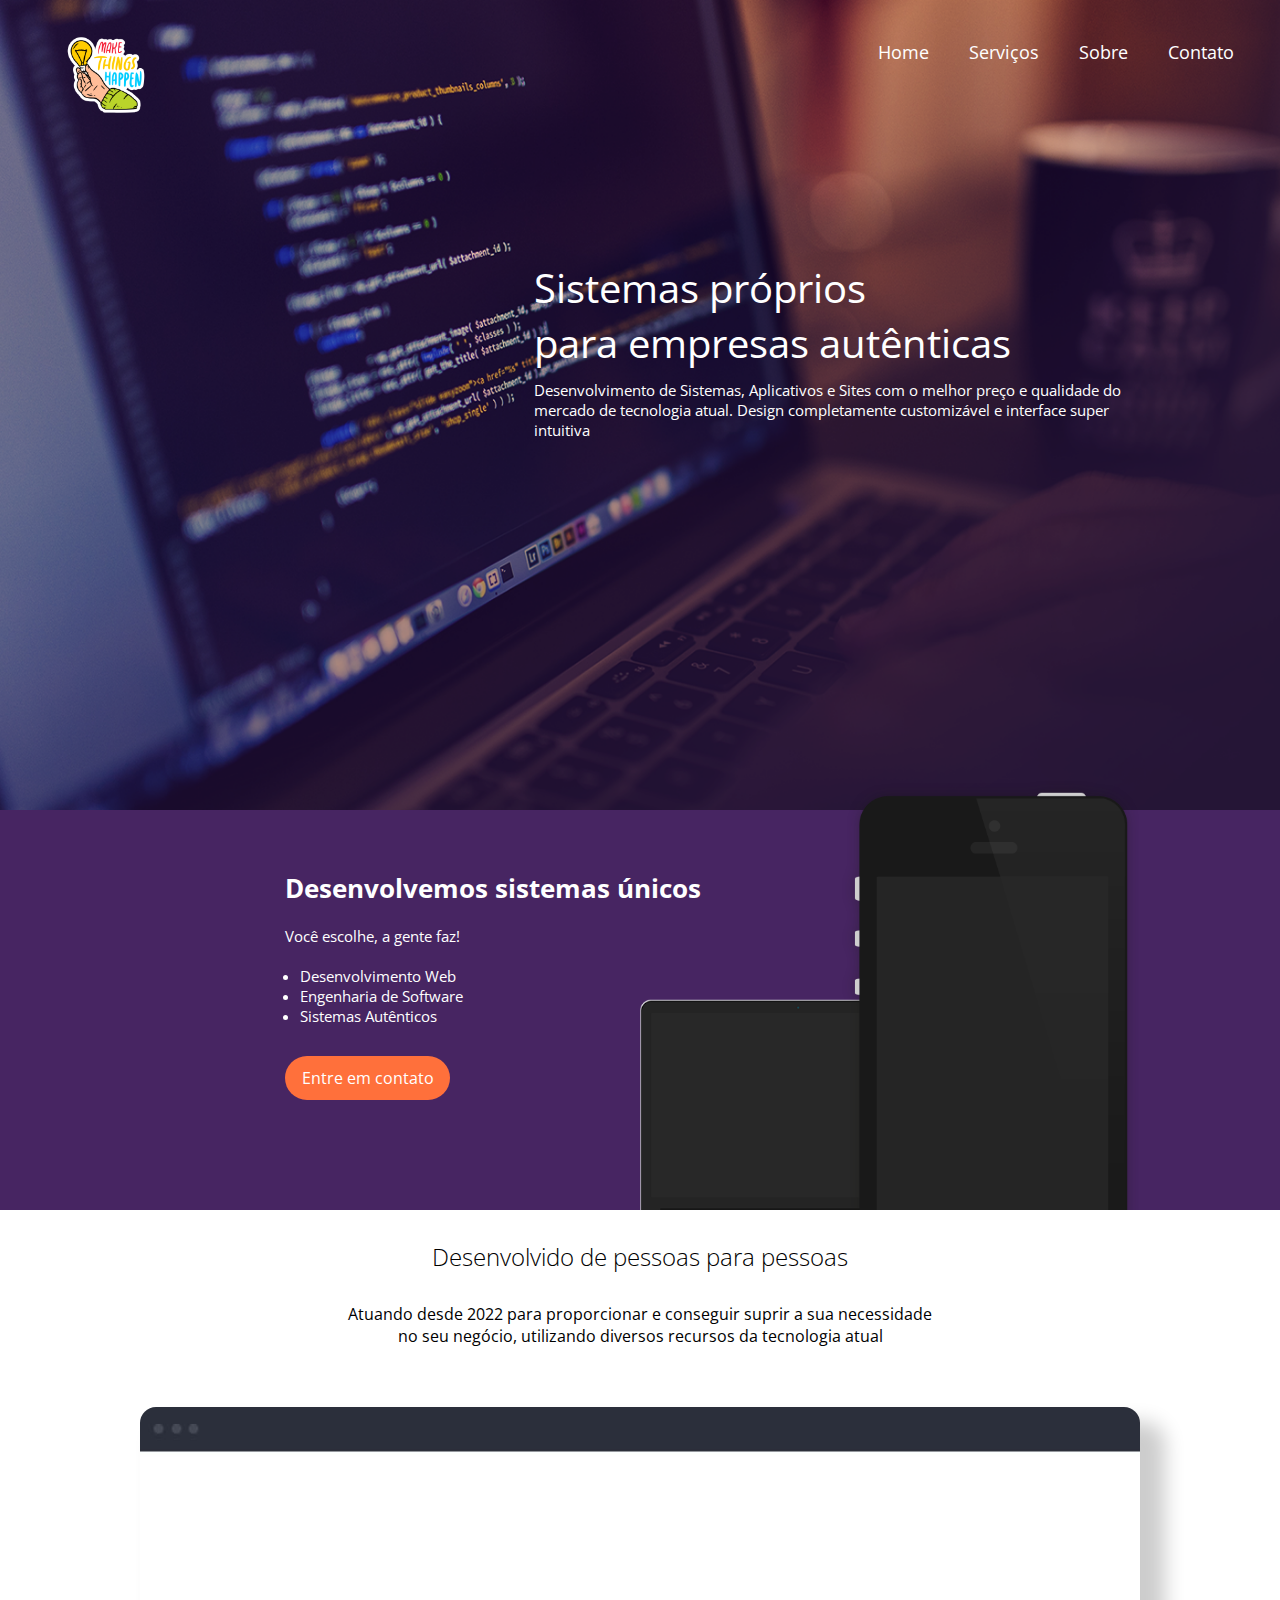
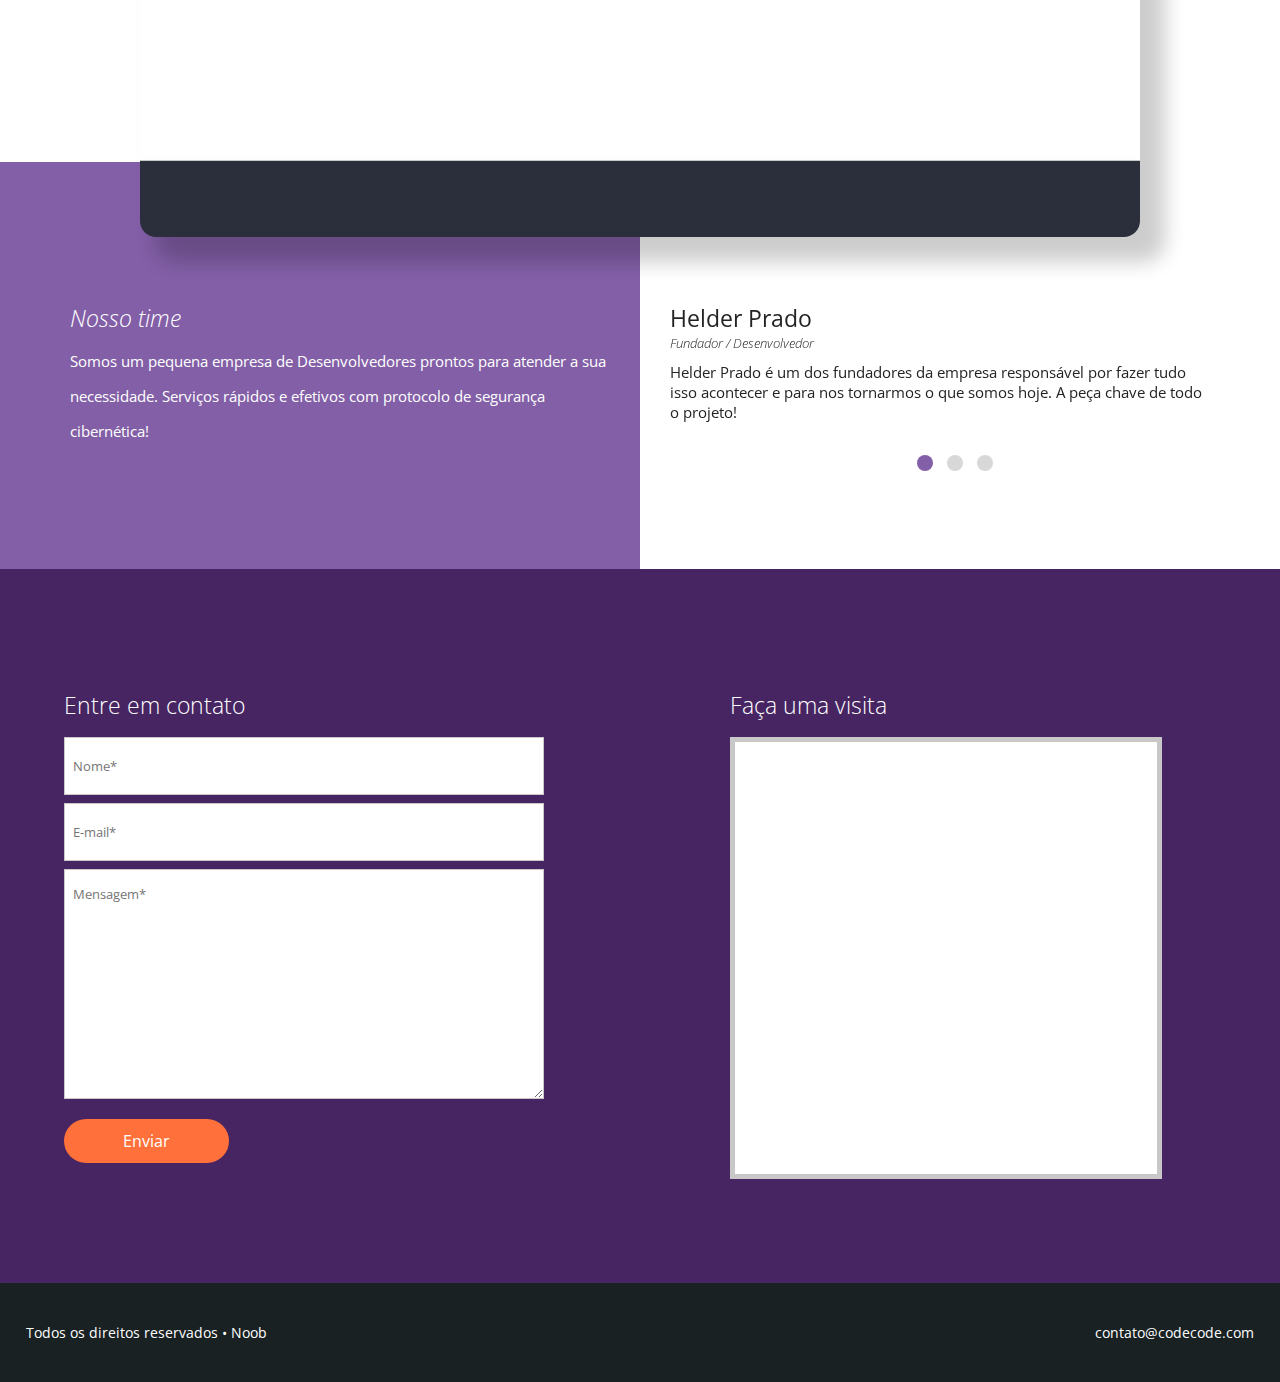
==== commit cc127e34: "Update index.html" ====
--- a/index.html
+++ b/index.html
@@ -2,8 +2,8 @@
 <html lang="pt-BR">
 <head>
     <meta charset="UTF-8">
-    <meta name="description" content="Descrição do meu site">
-    <meta name="keywords" content="palavras,separadas,por,virgula">
+    <meta name="description" content="Um página 100% responsiva mostrando um pouco do meu conhecimento">
+    <meta name="keywords" content="Página Web, Landing Page, Html, CSS, JavaScript">
     <meta name="author" content="Helder Juan">
     <meta name="viewport" content="
     width=device-width,initial-scale=1.0,maximum-scale=1.0">
--- a/css/style.css
+++ b/css/style.css
@@ -216,17 +216,21 @@
     width: 100%;
     border-radius: 1rem;
     box-shadow: 20px 20px 20px 5px rgba(0,0,0,0.2);
+    z-index: 1;
 }
 
 .section-3 {
     width: 100%;
+    position: relative;
+    top: -20px;
 }
 
 .part-1 {
     color: white;
     float: left;
     width: 50%;
-    padding:140px 0 90px 0;
+    padding: 140px 0 90px 0;
+    padding-bottom: 200px;
     background-color: #835FA7;
 }
 
@@ -334,28 +338,11 @@
     font-size: 15px;
 }
 
-.slider-bullets {
-    float: left;
-    width: 100%;
-    margin-top: 12px;
-    padding-left: 30px;
-}
-
-.slider-bullets span {
-    cursor: pointer;
-    width: 16px;
-    height: 16px;
-    float: left;
-    margin-right: 8px;
-    border-radius: 8px;
-    background-color: rgb(200,200,200);
-}
-
 section.section-4 {
     background-color: #472563;
-    padding: 100px 5%;
-    position: relative;
-    top: -4px;
+    padding: 120px 5%;
+    position: relative;
+    top: -100px;
 }
 
 .form {
@@ -455,7 +442,7 @@
     background-color: #192123;
     color: white;
     position: relative;
-    top: -10px;
+    top: -100px;
 }
 
 footer p:nth-of-type(1) {
@@ -468,34 +455,30 @@
     font-size: 14px;
 }
 
-header .container :where(.call-2, .call-2-slider) {
+header .container :where(.call-2) {
     max-width: 900px;
     margin: 180px auto;
     text-align: center;
 }
 
-header .container :where(.call-2 h2, .call-2-slider h2) {
+header .container :where(.call-2 h2) {
     font-size: 40px;
     color: white;
     font-weight: normal;
 }
 
-header .container .call-2-slider {
-    position: relative;
-    width: 100%;
-    height: 80%;
-    max-height: 700px;
-}
-
-header .container .call-2-slider h2 {
-    left: 50%;
-    top: 50%;
-    transform: translate(-50%,-50%);
-    -ms-transform: translate(-50%,-50%);
-    position: absolute;
-    max-width: 100%;
-    max-height: 100%;
-    display: none;
+header .container :where(.about-slider, .services-slider) {
+    text-align: center;
+}
+
+header .container :where(.about-slider, .services-slider) input {
+    width: 100%;
+    text-align: center;
+    font-size: 60px;
+    border: none;
+    outline: none;
+    background-color: transparent;
+    color: white;
 }
 
 section.services-desc {
@@ -569,6 +552,7 @@
 section.web-tech .tech-wrapper {
     display: flex;
     text-align: center;
+    margin-bottom: 90px;
 }
 
 section.web-tech .tech-wrapper .front-tech {
@@ -614,6 +598,7 @@
 
 section.about-desc .container .about-text-wrapper {
     display: flex;
+    margin-bottom: 100px;
 }
 
 section.about-desc .container .about-text-wrapper .about-text {
@@ -626,6 +611,44 @@
 
 section.about-desc .container .about-text-wrapper .about-text h2 {
     margin-bottom: 8px;
+}
+
+/* */
+
+.slick-dotted ul {
+    list-style-type: none;
+    text-align: center;
+    position: relative;
+    margin-top: 30px;
+}
+
+.slick-dotted li {
+    display: inline-block;
+    margin: 0 7px;
+}
+
+.slick-dotted li button {
+    width: 16px;
+    height: 16px;
+    border-radius: 8px;
+    color: #d8d8d8;
+    border-width: 0;
+    background-color: #d8d8d8;
+    opacity: 1;
+    cursor: pointer;
+}
+
+.slick-dotted button:focus {
+    outline: 0;
+}
+
+li.slick-active button {
+    background-color: #835FA7;
+    color: #835FA7;
+}
+
+.slick-slide:focus {
+    outline: none;
 }
 
 @media screen and (max-width: 1100px) {
@@ -702,8 +725,19 @@
         padding: 40px 2%;
     }
 
+    section.section-4 {
+        background-color: #472563;
+        padding: 100px 5%;
+        position: relative;
+        top: -50px;
+    }
+
     section.section-4 .container {
         text-align: center;
+    }
+
+    section.web-tech .tech-wrapper {
+        margin-bottom: 50px;
     }
 
     .map-wraper {
@@ -742,18 +776,22 @@
         padding-top: 0;
     }
 
-    header .container :where(.call-2, .call-2-slider) {
+    header .container :where(.call-2) {
         margin: 90px auto;
     }
 
-    header .container :where(.call-2 h2, .call-2-slider h2) {
+    header .container :where(.call-2 h2) {
         font-size: 35px;
     }
 }
 
 @media screen and (max-width: 830px) {
-    header .container :where(.call-2 h2, .call-2-slider h2) {
+    header .container :where(.call-2 h2) {
         font-size: 25px;
+    }
+
+    header .container :where(.about-slider, .services-slider) input {
+        font-size: 50px;
     }
 
     section.web-tech .tech-wrapper {
@@ -788,6 +826,10 @@
 }
 
 @media screen and (max-width: 600px) {
+
+    header .container :where(.about-slider, .services-slider) input {
+        font-size: 40px;
+    }
 
     .part-1 {
         width: 100%;
@@ -818,6 +860,13 @@
     }
 }
 
+@media screen and (max-width: 467px) {
+
+    header .container :where(.about-slider, .services-slider) input {
+        font-size: 25px;
+    }
+}
+
 @keyframes animate  {
     0% {
         background-position: left;
@@ -839,4 +888,4 @@
         background-position: left;
     }
 
-}+}
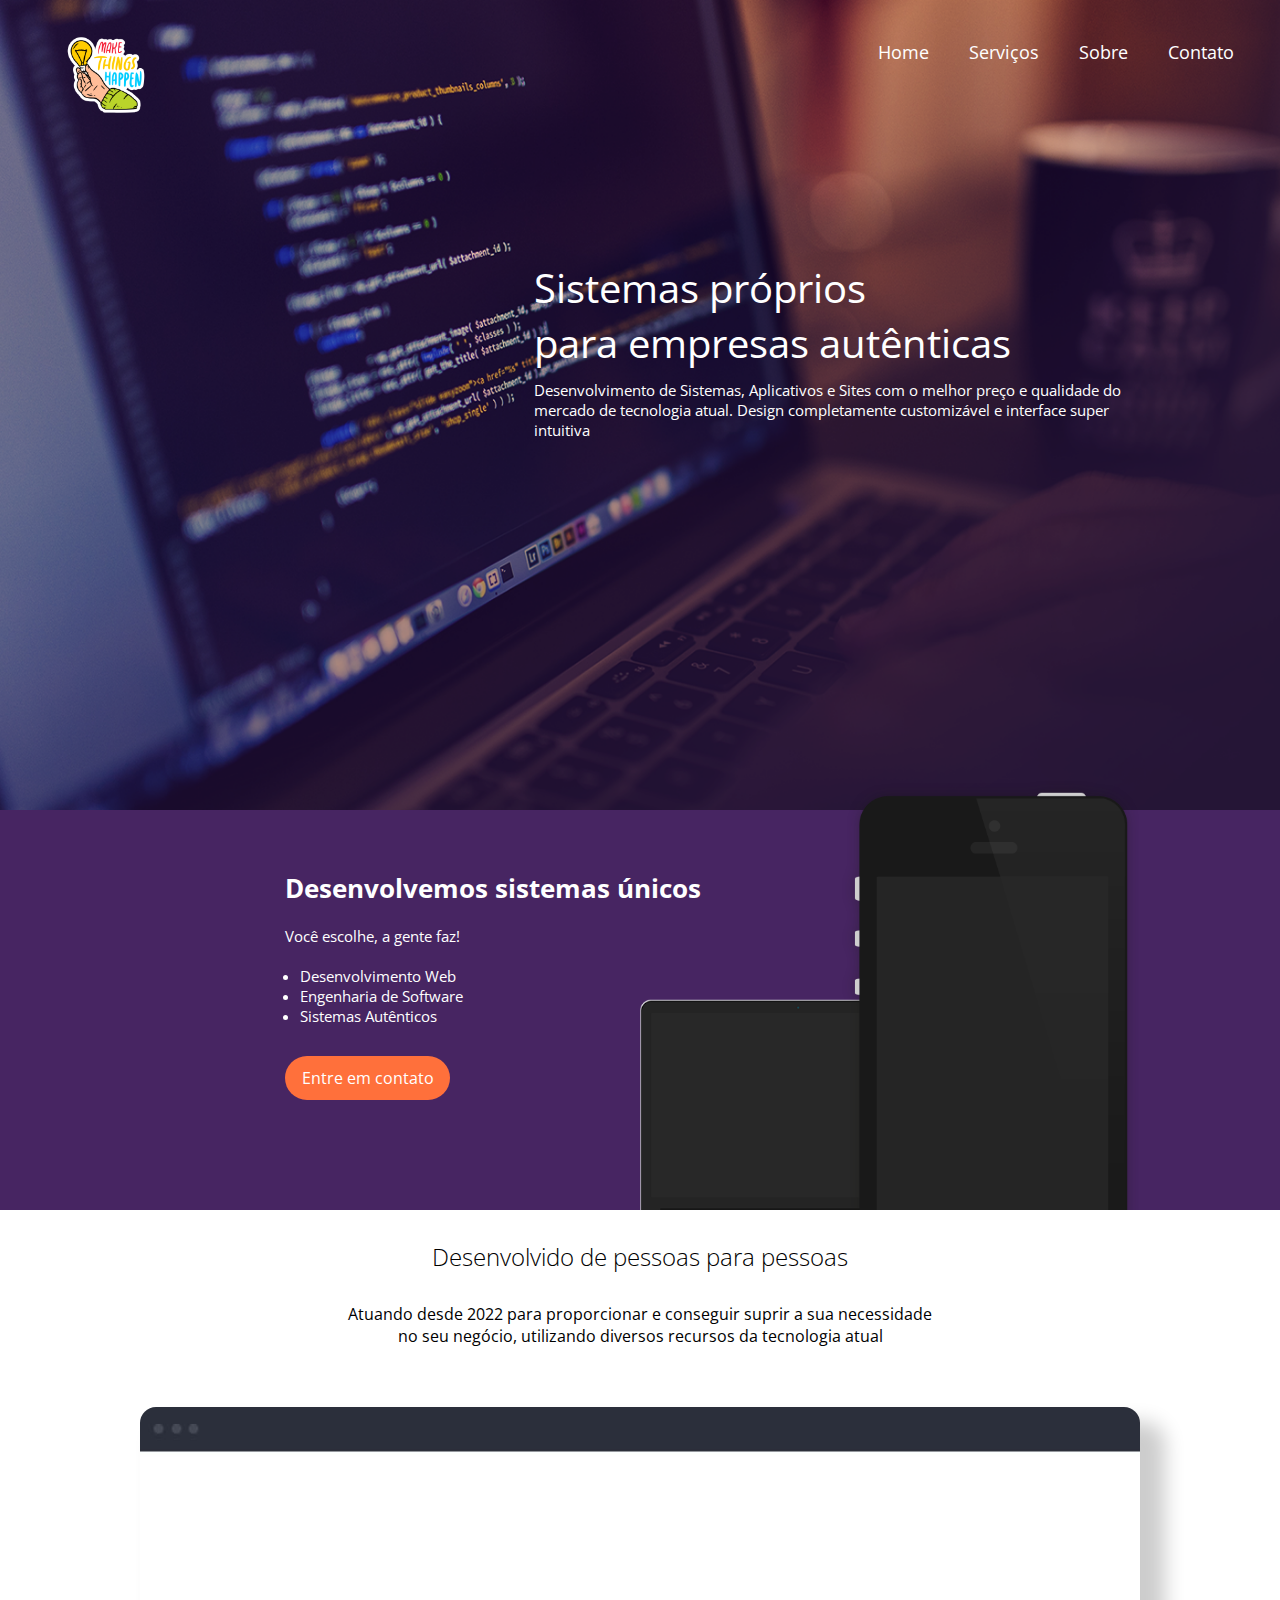
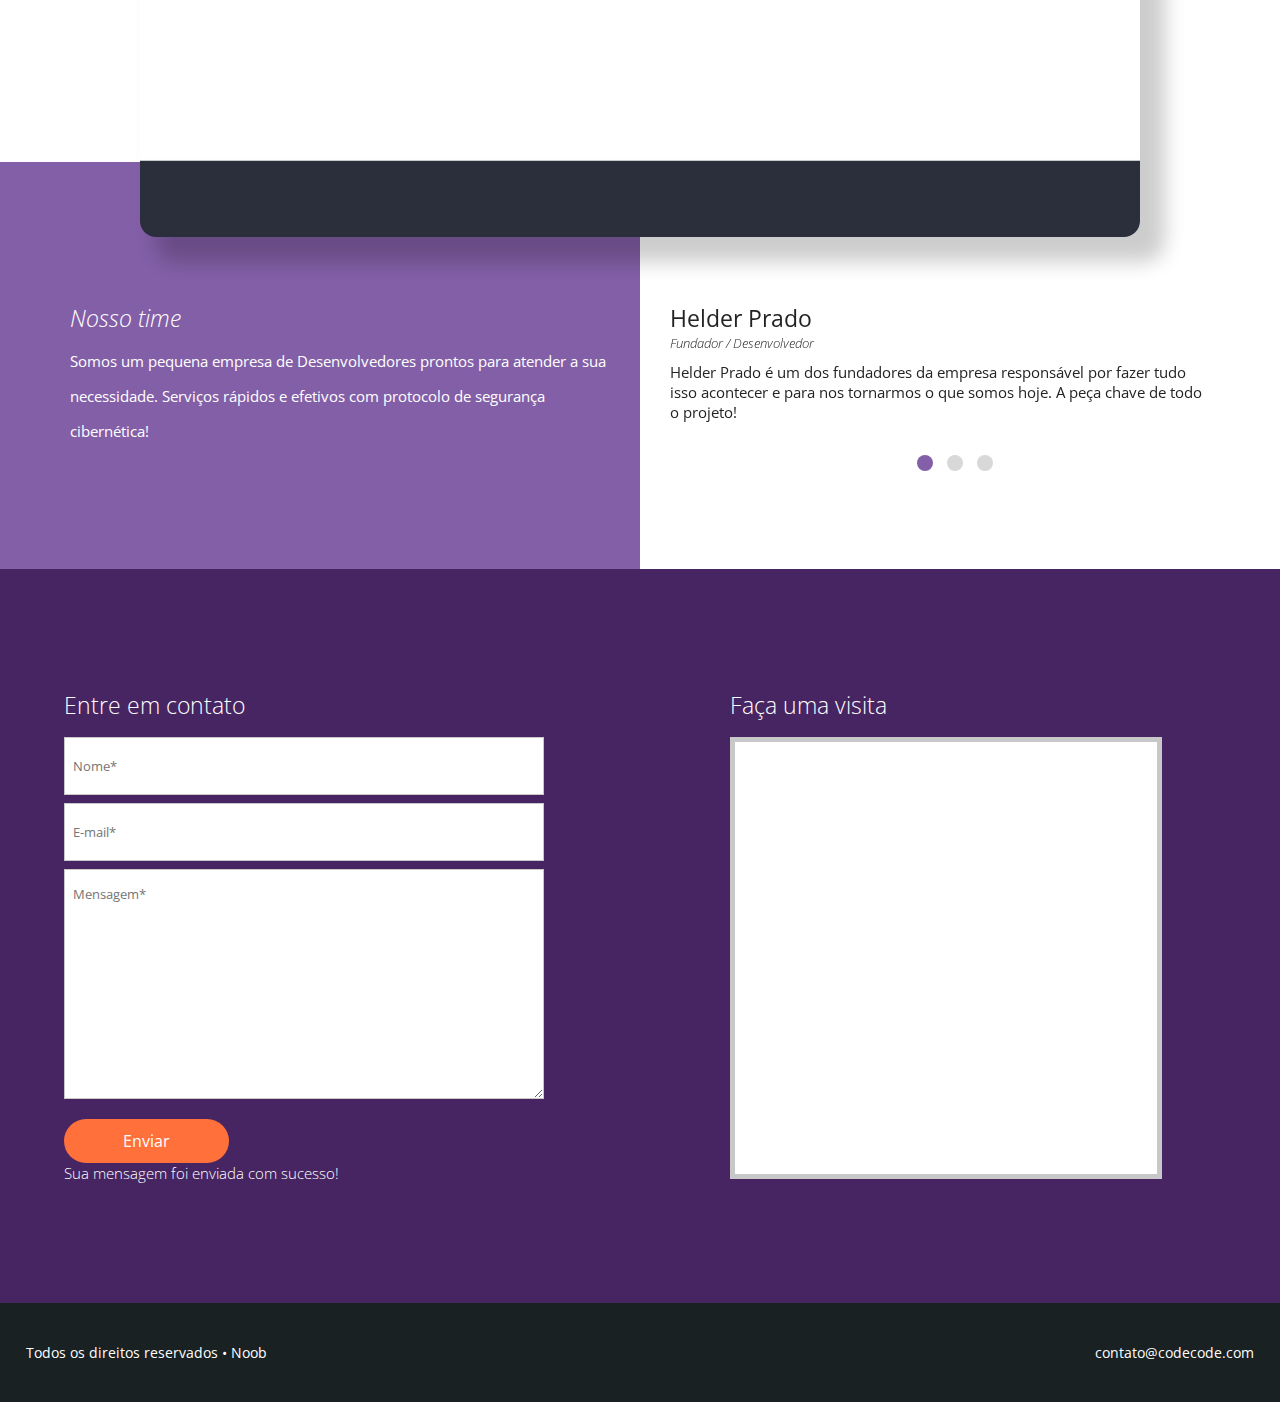
==== commit 57b0be99: "Update index.html" ====
--- a/index.html
+++ b/index.html
@@ -22,7 +22,7 @@
         <div class="logo"></div><!-- logo -->
         <nav class="desktop-menu">
             <ul>
-                <li><a href="index.html">Home</a></li>
+                <li><a class="selected" href="index.html">Home</a></li>
                 <li><a href="services.html">Serviços</a></li>
                 <li><a href="about.html">Sobre</a></li>
                 <li><a href="" id="contact">Contato</a></li>
@@ -30,7 +30,7 @@
         </nav><!-- desktop-menu -->
         <nav class="mobile-menu">
             <ul>
-                <li><a href="index.html">Home</a></li>
+                <li><a class="selected" href="index.html">Home</a></li>
                 <li><a href="services.html">Serviços</a></li>
                 <li><a href="about.html">Sobre</a></li>
                 <li><a id="mobile-contact">Contato</a></li>
@@ -139,12 +139,16 @@
             <div class="form">
                 <h2>Entre em contato</h2>
                 <form>
-                    <input type="text" name="nome" placeholder="Nome*" autocomplete="off" required>
-                    <input type="text" name="email" placeholder="E-mail*" autocomplete="off" required>
-                    <textarea name="mensagem" placeholder="Mensagem*" autocomplete="off" required></textarea>
-                    <div class="clear"></div><!-- clear -->
+                    <span></span>
+                    <input type="text" name="nome" placeholder="Nome*" minlength="3" autocomplete="off">
+                    <input type="text" name="email" placeholder="E-mail*" autocomplete="off">
+                    <textarea name="mensagem" placeholder="Mensagem*" autocomplete="off"></textarea>
+                    <div class="clear"></div><!-- clear --> 
                     <div><input type="submit" value="Enviar"></div>
                 </form>
+                <div class="box-success">
+                    <p>Sua mensagem foi enviada com sucesso!</p>
+                </div><!-- box-success -->
             </div><!-- form -->
             <div class="map-wraper">
                 <h2>Faça uma visita</h2>
@@ -158,7 +162,6 @@
         <div class="clear"></div><!-- clear -->
         </div><!-- container -->
     </section><!-- section-4 -->
-
     <footer>
         <div class="container">
         <p>Todos os direitos reservados • Noob</p>
@@ -168,6 +171,7 @@
     </footer>
 
 </body>
+<script src="https://code.jquery.com/jquery-3.7.1.min.js"></script>
 <script src="./js/jquery.js"></script>
 <script src="./js/slick.js"></script>
 <script src="./js/slider.js"></script>
--- a/css/style.css
+++ b/css/style.css
@@ -306,21 +306,21 @@
 }
 
 .author-title .one {
-    background-image: url(https://i.pinimg.com/originals/58/df/ae/58dfae343c0b0078546f3efda94e8cda.jpg);
+    background-image: url('https://i.pinimg.com/originals/58/df/ae/58dfae343c0b0078546f3efda94e8cda.jpg');
     background-position: center;
     background-repeat: no-repeat;
     background-size: contain;
 }
 
 .author-title .two {
-    background-image: url(https://static.wikia.nocookie.net/hunterxhunter/images/2/29/Hisoka_Morow_YC_Portrait.png/revision/latest?cb=20190123172039);
+    background-image: url('https://i.pinimg.com/originals/b3/6c/f6/b36cf662d981b41097d3de19fa02be8d.jpg');
     background-position: center;
     background-repeat: no-repeat;
     background-size: contain;
 }
 
 .author-title .three {
-    background-image: url(https://static.wikia.nocookie.net/hunterxhunter/images/9/9e/HxH2011_EP53_Shizuku_Portrait.png/revision/latest?cb=20230122061315);
+    background-image: url('https://i.pinimg.com/originals/14/bb/9d/14bb9df9e44a94223ca8940a78dc726b.jpg');
     background-position: center;
     background-repeat: no-repeat;
     background-size: contain;
